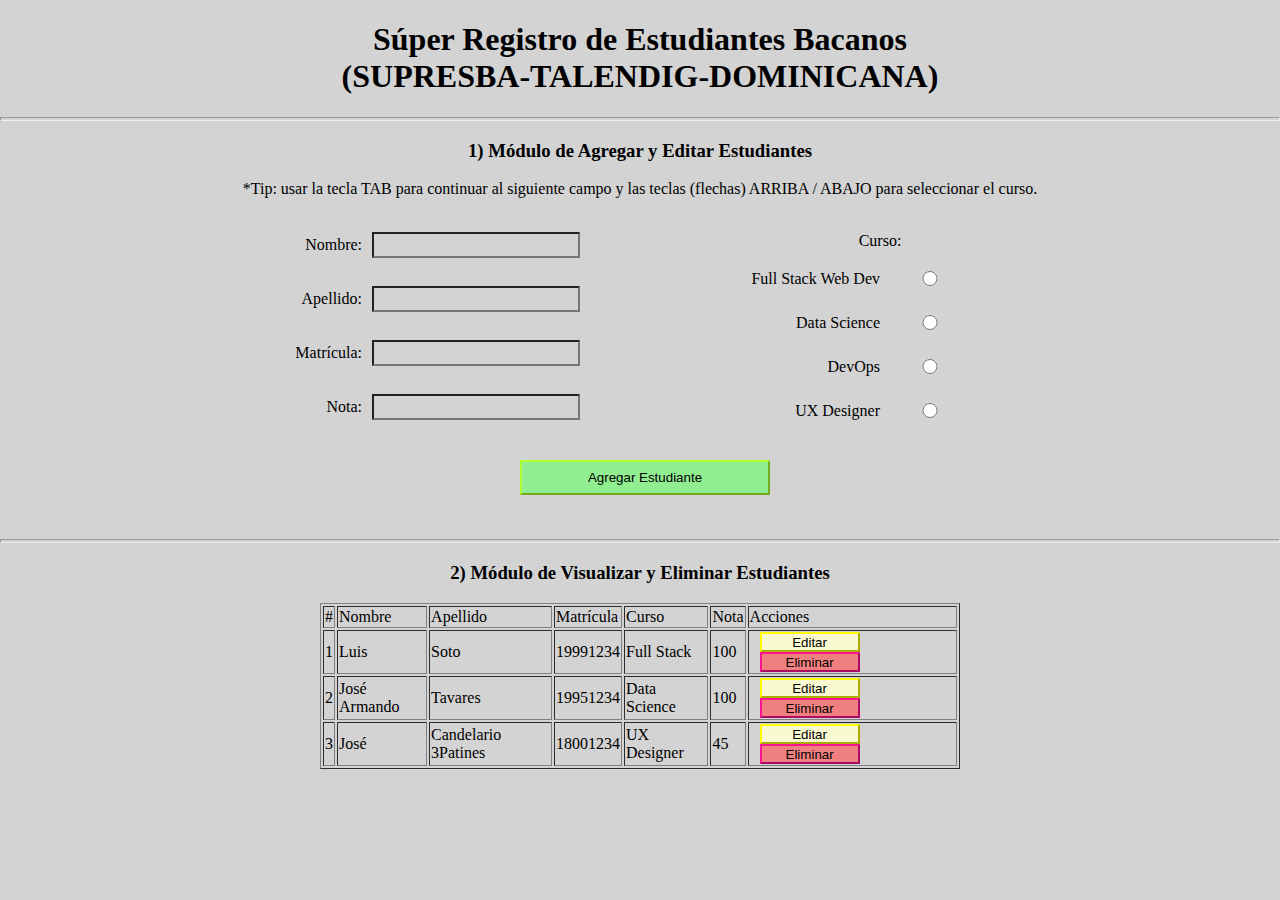
==== index.html @ 1f26db58 "Update index.html" ====
<!DOCTYPE html>
<html lang="en">
  <head>
    <meta charset="UTF-8" />
    <meta name="viewport" content="width=device-width, initial-scale=1.0" />
    <title>Document</title>
    <link rel="stylesheet" href="styles.css">
  </head>
  <body>

    <h1>Súper Registro de Estudiantes Bacanos <br>(SUPRESBA-TALENDIG-DOMINICANA)</br></h1>
    <hr style="padding: 1px;">
    <h3>1) Módulo de Agregar y Editar Estudiantes</h3>
    
    <p>*Tip: usar la tecla TAB para continuar al siguiente campo y las teclas (flechas) ARRIBA / ABAJO para seleccionar el curso.</p>
  
    <div class="row">
    <form id="form" name="form">
      <div class="column" >
        <br>
        
        <label style="margin-bottom: 10px;">
          Nombre:<input type="text" value="" id="nombre"/>
        </label><br>

        <label style="margin-bottom: 10px;">
          Apellido:<input type="text" value="" id="apellido"/>
        </label><br>

        <label style="margin-bottom: 10px;">
          Matrícula:<input type="number" value="" id="matricula" />
        </label><br>      <!-- min="19900000" max="20249999"  No sirve en este caso, sólo determina el rango al usar las flechas arriba/abajo.  -->
        
        <label style="margin-bottom: 10px;">
          Nota:<input type="number" value="" id="nota"/>
        </label>
        </div>
        
        
      

        <div class="column" id="radioSelectorCurso">
        <br>
          <p style="margin-top: 0px;">Curso:</p>
        
        <label class="stylelabelradio">
          Full Stack Web Dev
          <input type="radio" value="Full Stack" id="web" name="curso"/>
        </label><br>

        <label class="stylelabelradio">
          Data Science
          <input type="radio" value="Data Science" id="data" name="curso"/>
        </label><br>

        <label class="stylelabelradio">
          DevOps
          <input type="radio" value="DevOps" id="devops" name="curso"/>
        </label><br>

        <label class="stylelabelradio">
          UX Designer
          <input type="radio" value="UX Designer" id="ux" name="curso"/>
        </label><br>
      </div>
    </div>
      <br>
    
      
        <div>
        <input type="button" value="Agregar Estudiante" 
        id="botonPrincipal" onclick="agregarEditar(), hideButton()"/>
        
        
        <input type="reset" value="Cancelar Edición" 
        id="cancelarEdicion" style="display:none" onclick="hideButton()"/>

        </div>
      </form>
      <br>
      <br>
      <hr style="padding: 1px;">

      <h3>2) Módulo de Visualizar y Eliminar Estudiantes</h3>
 
    <div id="table"></div>
    
  <!-- 
      <table border="1">
      <thead>
        <th>#</th>
        <th>Nombre</th>
        <th>Apellido</th>
        <th>Matrícula</th>
        <th>Curso</th>
        <th>Nota</th>
        <th>Acciones</th>
      </thead>

      <tbody id="tbdata">
       
      </tbody>
    </table> -->

    <script src="./app.js"></script>
  </body>
</html>




 <!-- 
        <tr>
            <td>Luis</td>
            <td>Soto</td>
            <td><input type="button" value="Editar">
                <input type="button" value="Eliminar"></td>
        </tr>

        <tr>
            <td>Juan</td>
            <td>Perez</td>
            <td><input type="button" value="Editar">
                <input type="button" value="Eliminar"></td>
        </tr>

        -->


        <!-- id="radioSelectorCurso" 
      <div class="column" > 
        <input type="radio" id="web" name="curso" value="Full Stack">Full Stack
        <input type="radio" id="data" name="curso" value="Data Science">Data Science
        <input type="radio" id="devops" name="curso" value="Dev Ops">DevOps
        <input type="radio" id="ux" name="curso" value="UX Designer">UX Designer
      </div>    
      -->
---- styles.css ----
*{
  margin-left: 0%;
  margin-right: 0%;
  /* border: 2px solid; */
  /* padding: 1px; */
  text-align: center;
  background-color: #D3D3D3;
  /* #FFFAF0; */
}



label {
    display: flex;
    flex-direction: row;
    justify-content: right;
    text-align: right; 
    line-height: 26px;
    margin-bottom: 0px;
    margin-right: 50px;
  }
  
  input {
    height: 20px;
    flex: 0 0 200px;
    margin-left: 10px;
  }

  input[type="radio"] {
    display: flex;
    flex-direction: row;
    flex: 0 0 300px;
    justify-content: right;
    text-align: right;
    height: 15px;
    margin-top: 1%;
    margin-bottom: 1%;
    margin-left: -100px;
  }



  .column {
    float: left;
    width: 50%;
    max-width: 500px;
  }

  .row {
    max-width: 1020px;
    margin: 0 auto;
  }

  /* Clear floats after the columns */ 

  .row:after {
  content: "";
  display: table;
  clear: both;
}



#botonPrincipal {
  background-color: lightgreen; 
  border-color:greenyellow;
  width: 250px;
  height: 35px;
}


#cancelarEdicion {
  background-color: lightgoldenrodyellow; 
  border-color:yellow;
  width: 150px;
  height: 35px;

}



#editar {
  background-color: lightgoldenrodyellow; 
  border-color:yellow;
  width: 100px;
}

#eliminar {
  background-color: lightcoral; 
  border-color:deeppink;
  width: 100px;
}



.table {
 margin-left: auto;
 margin-right: auto;
 width: 50%;
}


td {
  text-align: left;
}



/*   No funcionó
  .row {
    display: flex;
  }
  
  .column {
    flex: 50%;
  } */
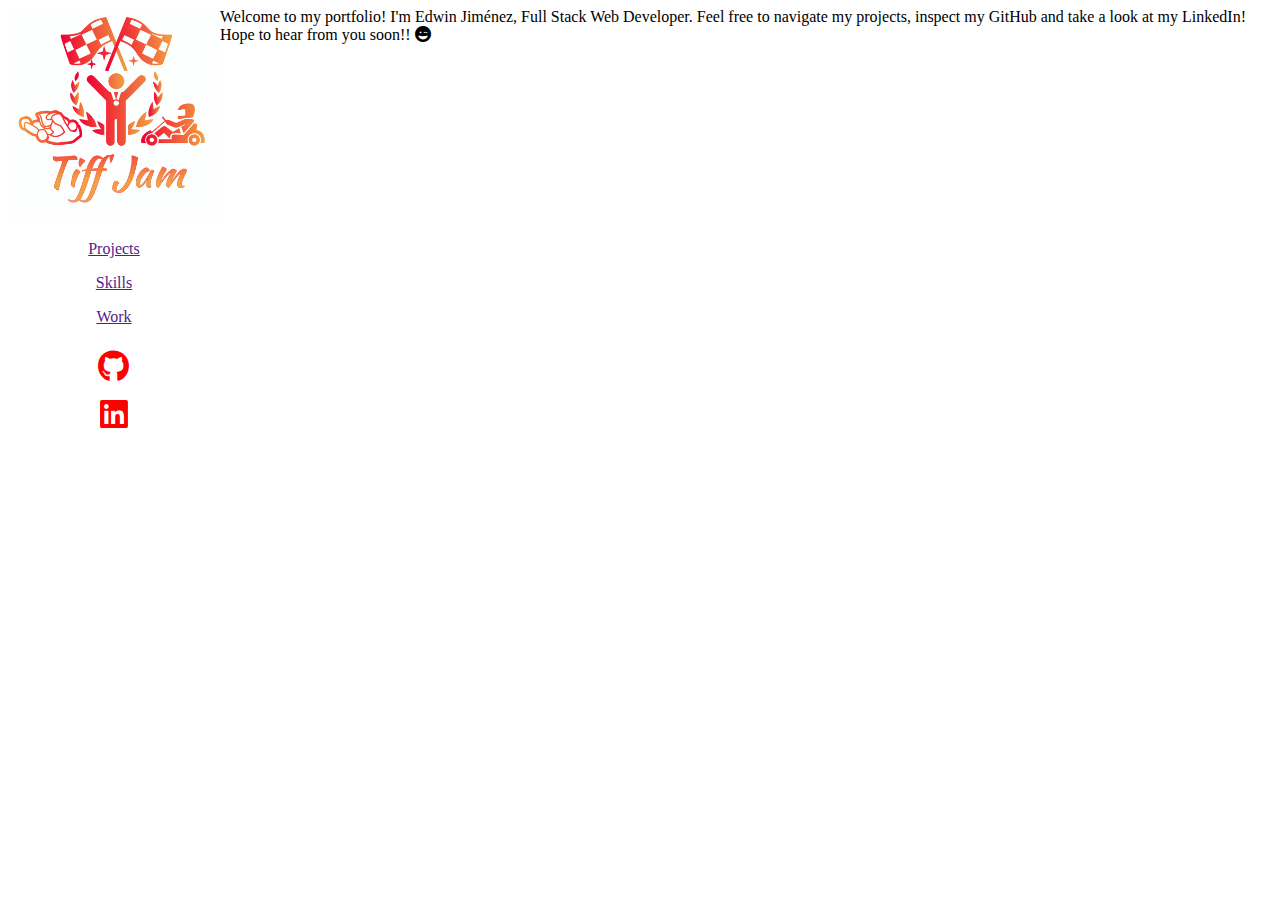
==== commit 6d7b9e92: "Inicio de pagina portfolio" ====
--- a/index.html
+++ b/index.html
@@ -3,135 +3,51 @@
   <head>
     <meta charset="UTF-8" />
     <meta name="viewport" content="width=device-width, initial-scale=1.0" />
-    <title>Document</title>
-    <link rel="stylesheet" href="styles.css">
+    <link rel="stylesheet" href="/assets/fontawesome/css/fontawesome.css" />
+    <link rel="stylesheet" href="/assets/fontawesome/css/brands.css" />
+    <link rel="stylesheet" href="/assets/fontawesome/css/solid.css" />
+    <link rel="stylesheet" href="/assets/styles.css" />
+    <title>Edwin Jiménez's Portfolio</title>
   </head>
   <body>
+    <div class="main-container">
+      <div class="sidebar">
+        <img class="sidebar-logo" src="/assets/Tiff-Jam-Logo-400px.png"  alt="Tiff Jam Logo">
+        <div class="topics">
+            <a href="">
+                <p>Projects</p>
+            </a>
+            <a href="">
+                <p>Skills</p>
+            </a>
+            <a href="">
+                <p>Work</p></a>
 
-    <h1>Súper Registro de Estudiantes Bacanos <br>(SUPRESBA-TALENDIG-DOMINICANA)</br></h1>
-    <hr style="padding: 1px;">
-    <h3>1) Módulo de Agregar y Editar Estudiantes</h3>
-    
-    <p>*Tip: usar la tecla TAB para continuar al siguiente campo y las teclas (flechas) ARRIBA / ABAJO para seleccionar el curso.</p>
-  
-    <div class="row">
-    <form id="form" name="form">
-      <div class="column" >
-        <br>
         
-        <label style="margin-bottom: 10px;">
-          Nombre:<input type="text" value="" id="nombre"/>
-        </label><br>
-
-        <label style="margin-bottom: 10px;">
-          Apellido:<input type="text" value="" id="apellido"/>
-        </label><br>
-
-        <label style="margin-bottom: 10px;">
-          Matrícula:<input type="number" value="" id="matricula" />
-        </label><br>      <!-- min="19900000" max="20249999"  No sirve en este caso, sólo determina el rango al usar las flechas arriba/abajo.  -->
-        
-        <label style="margin-bottom: 10px;">
-          Nota:<input type="number" value="" id="nota"/>
-        </label>
         </div>
         
         
-      
+        <a href="https://github.com/TiffJam">
+          <i class="fa-brands fa-github scale"></i>
+        </a>
+        <br />
+        <a href="https://do.linkedin.com/in/ingedwinjimenez">
+          <i class="fa-brands fa-linkedin scale"></i>
+        </a>
+      </div>
+      <div class="welcome">
+        Welcome to my portfolio!
+        I'm Edwin Jiménez, Full Stack Web Developer.
+        Feel free to navigate my projects, inspect
+        my GitHub and take a look at my LinkedIn!
+        Hope to hear from you soon!! <i class="fa-solid fa-face-grin-wink"></i>
+      </div>
 
-        <div class="column" id="radioSelectorCurso">
-        <br>
-          <p style="margin-top: 0px;">Curso:</p>
-        
-        <label class="stylelabelradio">
-          Full Stack Web Dev
-          <input type="radio" value="Full Stack" id="web" name="curso"/>
-        </label><br>
+      <div class="projects"></div>
 
-        <label class="stylelabelradio">
-          Data Science
-          <input type="radio" value="Data Science" id="data" name="curso"/>
-        </label><br>
+      <div class="about-me"></div>
 
-        <label class="stylelabelradio">
-          DevOps
-          <input type="radio" value="DevOps" id="devops" name="curso"/>
-        </label><br>
-
-        <label class="stylelabelradio">
-          UX Designer
-          <input type="radio" value="UX Designer" id="ux" name="curso"/>
-        </label><br>
-      </div>
+      <div class="contacts"></div>
     </div>
-      <br>
-    
-      
-        <div>
-        <input type="button" value="Agregar Estudiante" 
-        id="botonPrincipal" onclick="agregarEditar(), hideButton()"/>
-        
-        
-        <input type="reset" value="Cancelar Edición" 
-        id="cancelarEdicion" style="display:none" onclick="hideButton()"/>
-
-        </div>
-      </form>
-      <br>
-      <br>
-      <hr style="padding: 1px;">
-
-      <h3>2) Módulo de Visualizar y Eliminar Estudiantes</h3>
- 
-    <div id="table"></div>
-    
-  <!-- 
-      <table border="1">
-      <thead>
-        <th>#</th>
-        <th>Nombre</th>
-        <th>Apellido</th>
-        <th>Matrícula</th>
-        <th>Curso</th>
-        <th>Nota</th>
-        <th>Acciones</th>
-      </thead>
-
-      <tbody id="tbdata">
-       
-      </tbody>
-    </table> -->
-
-    <script src="./app.js"></script>
   </body>
 </html>
-
-
-
-
- <!-- 
-        <tr>
-            <td>Luis</td>
-            <td>Soto</td>
-            <td><input type="button" value="Editar">
-                <input type="button" value="Eliminar"></td>
-        </tr>
-
-        <tr>
-            <td>Juan</td>
-            <td>Perez</td>
-            <td><input type="button" value="Editar">
-                <input type="button" value="Eliminar"></td>
-        </tr>
-
-        -->
-
-
-        <!-- id="radioSelectorCurso" 
-      <div class="column" > 
-        <input type="radio" id="web" name="curso" value="Full Stack">Full Stack
-        <input type="radio" id="data" name="curso" value="Data Science">Data Science
-        <input type="radio" id="devops" name="curso" value="Dev Ops">DevOps
-        <input type="radio" id="ux" name="curso" value="UX Designer">UX Designer
-      </div>    
-      -->
--- a/assets/fontawesome/css/brands.css
+++ b/assets/fontawesome/css/brands.css
@@ -0,0 +1,1594 @@
+/*!
+ * Font Awesome Free 6.5.2 by @fontawesome - https://fontawesome.com
+ * License - https://fontawesome.com/license/free (Icons: CC BY 4.0, Fonts: SIL OFL 1.1, Code: MIT License)
+ * Copyright 2024 Fonticons, Inc.
+ */
+:root, :host {
+  --fa-style-family-brands: 'Font Awesome 6 Brands';
+  --fa-font-brands: normal 400 1em/1 'Font Awesome 6 Brands'; }
+
+@font-face {
+  font-family: 'Font Awesome 6 Brands';
+  font-style: normal;
+  font-weight: 400;
+  font-display: block;
+  src: url("../webfonts/fa-brands-400.woff2") format("woff2"), url("../webfonts/fa-brands-400.ttf") format("truetype"); }
+
+.fab,
+.fa-brands {
+  font-weight: 400; }
+
+.fa-monero:before {
+  content: "\f3d0"; }
+
+.fa-hooli:before {
+  content: "\f427"; }
+
+.fa-yelp:before {
+  content: "\f1e9"; }
+
+.fa-cc-visa:before {
+  content: "\f1f0"; }
+
+.fa-lastfm:before {
+  content: "\f202"; }
+
+.fa-shopware:before {
+  content: "\f5b5"; }
+
+.fa-creative-commons-nc:before {
+  content: "\f4e8"; }
+
+.fa-aws:before {
+  content: "\f375"; }
+
+.fa-redhat:before {
+  content: "\f7bc"; }
+
+.fa-yoast:before {
+  content: "\f2b1"; }
+
+.fa-cloudflare:before {
+  content: "\e07d"; }
+
+.fa-ups:before {
+  content: "\f7e0"; }
+
+.fa-pixiv:before {
+  content: "\e640"; }
+
+.fa-wpexplorer:before {
+  content: "\f2de"; }
+
+.fa-dyalog:before {
+  content: "\f399"; }
+
+.fa-bity:before {
+  content: "\f37a"; }
+
+.fa-stackpath:before {
+  content: "\f842"; }
+
+.fa-buysellads:before {
+  content: "\f20d"; }
+
+.fa-first-order:before {
+  content: "\f2b0"; }
+
+.fa-modx:before {
+  content: "\f285"; }
+
+.fa-guilded:before {
+  content: "\e07e"; }
+
+.fa-vnv:before {
+  content: "\f40b"; }
+
+.fa-square-js:before {
+  content: "\f3b9"; }
+
+.fa-js-square:before {
+  content: "\f3b9"; }
+
+.fa-microsoft:before {
+  content: "\f3ca"; }
+
+.fa-qq:before {
+  content: "\f1d6"; }
+
+.fa-orcid:before {
+  content: "\f8d2"; }
+
+.fa-java:before {
+  content: "\f4e4"; }
+
+.fa-invision:before {
+  content: "\f7b0"; }
+
+.fa-creative-commons-pd-alt:before {
+  content: "\f4ed"; }
+
+.fa-centercode:before {
+  content: "\f380"; }
+
+.fa-glide-g:before {
+  content: "\f2a6"; }
+
+.fa-drupal:before {
+  content: "\f1a9"; }
+
+.fa-jxl:before {
+  content: "\e67b"; }
+
+.fa-hire-a-helper:before {
+  content: "\f3b0"; }
+
+.fa-creative-commons-by:before {
+  content: "\f4e7"; }
+
+.fa-unity:before {
+  content: "\e049"; }
+
+.fa-whmcs:before {
+  content: "\f40d"; }
+
+.fa-rocketchat:before {
+  content: "\f3e8"; }
+
+.fa-vk:before {
+  content: "\f189"; }
+
+.fa-untappd:before {
+  content: "\f405"; }
+
+.fa-mailchimp:before {
+  content: "\f59e"; }
+
+.fa-css3-alt:before {
+  content: "\f38b"; }
+
+.fa-square-reddit:before {
+  content: "\f1a2"; }
+
+.fa-reddit-square:before {
+  content: "\f1a2"; }
+
+.fa-vimeo-v:before {
+  content: "\f27d"; }
+
+.fa-contao:before {
+  content: "\f26d"; }
+
+.fa-square-font-awesome:before {
+  content: "\e5ad"; }
+
+.fa-deskpro:before {
+  content: "\f38f"; }
+
+.fa-brave:before {
+  content: "\e63c"; }
+
+.fa-sistrix:before {
+  content: "\f3ee"; }
+
+.fa-square-instagram:before {
+  content: "\e055"; }
+
+.fa-instagram-square:before {
+  content: "\e055"; }
+
+.fa-battle-net:before {
+  content: "\f835"; }
+
+.fa-the-red-yeti:before {
+  content: "\f69d"; }
+
+.fa-square-hacker-news:before {
+  content: "\f3af"; }
+
+.fa-hacker-news-square:before {
+  content: "\f3af"; }
+
+.fa-edge:before {
+  content: "\f282"; }
+
+.fa-threads:before {
+  content: "\e618"; }
+
+.fa-napster:before {
+  content: "\f3d2"; }
+
+.fa-square-snapchat:before {
+  content: "\f2ad"; }
+
+.fa-snapchat-square:before {
+  content: "\f2ad"; }
+
+.fa-google-plus-g:before {
+  content: "\f0d5"; }
+
+.fa-artstation:before {
+  content: "\f77a"; }
+
+.fa-markdown:before {
+  content: "\f60f"; }
+
+.fa-sourcetree:before {
+  content: "\f7d3"; }
+
+.fa-google-plus:before {
+  content: "\f2b3"; }
+
+.fa-diaspora:before {
+  content: "\f791"; }
+
+.fa-foursquare:before {
+  content: "\f180"; }
+
+.fa-stack-overflow:before {
+  content: "\f16c"; }
+
+.fa-github-alt:before {
+  content: "\f113"; }
+
+.fa-phoenix-squadron:before {
+  content: "\f511"; }
+
+.fa-pagelines:before {
+  content: "\f18c"; }
+
+.fa-algolia:before {
+  content: "\f36c"; }
+
+.fa-red-river:before {
+  content: "\f3e3"; }
+
+.fa-creative-commons-sa:before {
+  content: "\f4ef"; }
+
+.fa-safari:before {
+  content: "\f267"; }
+
+.fa-google:before {
+  content: "\f1a0"; }
+
+.fa-square-font-awesome-stroke:before {
+  content: "\f35c"; }
+
+.fa-font-awesome-alt:before {
+  content: "\f35c"; }
+
+.fa-atlassian:before {
+  content: "\f77b"; }
+
+.fa-linkedin-in:before {
+  content: "\f0e1"; }
+
+.fa-digital-ocean:before {
+  content: "\f391"; }
+
+.fa-nimblr:before {
+  content: "\f5a8"; }
+
+.fa-chromecast:before {
+  content: "\f838"; }
+
+.fa-evernote:before {
+  content: "\f839"; }
+
+.fa-hacker-news:before {
+  content: "\f1d4"; }
+
+.fa-creative-commons-sampling:before {
+  content: "\f4f0"; }
+
+.fa-adversal:before {
+  content: "\f36a"; }
+
+.fa-creative-commons:before {
+  content: "\f25e"; }
+
+.fa-watchman-monitoring:before {
+  content: "\e087"; }
+
+.fa-fonticons:before {
+  content: "\f280"; }
+
+.fa-weixin:before {
+  content: "\f1d7"; }
+
+.fa-shirtsinbulk:before {
+  content: "\f214"; }
+
+.fa-codepen:before {
+  content: "\f1cb"; }
+
+.fa-git-alt:before {
+  content: "\f841"; }
+
+.fa-lyft:before {
+  content: "\f3c3"; }
+
+.fa-rev:before {
+  content: "\f5b2"; }
+
+.fa-windows:before {
+  content: "\f17a"; }
+
+.fa-wizards-of-the-coast:before {
+  content: "\f730"; }
+
+.fa-square-viadeo:before {
+  content: "\f2aa"; }
+
+.fa-viadeo-square:before {
+  content: "\f2aa"; }
+
+.fa-meetup:before {
+  content: "\f2e0"; }
+
+.fa-centos:before {
+  content: "\f789"; }
+
+.fa-adn:before {
+  content: "\f170"; }
+
+.fa-cloudsmith:before {
+  content: "\f384"; }
+
+.fa-opensuse:before {
+  content: "\e62b"; }
+
+.fa-pied-piper-alt:before {
+  content: "\f1a8"; }
+
+.fa-square-dribbble:before {
+  content: "\f397"; }
+
+.fa-dribbble-square:before {
+  content: "\f397"; }
+
+.fa-codiepie:before {
+  content: "\f284"; }
+
+.fa-node:before {
+  content: "\f419"; }
+
+.fa-mix:before {
+  content: "\f3cb"; }
+
+.fa-steam:before {
+  content: "\f1b6"; }
+
+.fa-cc-apple-pay:before {
+  content: "\f416"; }
+
+.fa-scribd:before {
+  content: "\f28a"; }
+
+.fa-debian:before {
+  content: "\e60b"; }
+
+.fa-openid:before {
+  content: "\f19b"; }
+
+.fa-instalod:before {
+  content: "\e081"; }
+
+.fa-expeditedssl:before {
+  content: "\f23e"; }
+
+.fa-sellcast:before {
+  content: "\f2da"; }
+
+.fa-square-twitter:before {
+  content: "\f081"; }
+
+.fa-twitter-square:before {
+  content: "\f081"; }
+
+.fa-r-project:before {
+  content: "\f4f7"; }
+
+.fa-delicious:before {
+  content: "\f1a5"; }
+
+.fa-freebsd:before {
+  content: "\f3a4"; }
+
+.fa-vuejs:before {
+  content: "\f41f"; }
+
+.fa-accusoft:before {
+  content: "\f369"; }
+
+.fa-ioxhost:before {
+  content: "\f208"; }
+
+.fa-fonticons-fi:before {
+  content: "\f3a2"; }
+
+.fa-app-store:before {
+  content: "\f36f"; }
+
+.fa-cc-mastercard:before {
+  content: "\f1f1"; }
+
+.fa-itunes-note:before {
+  content: "\f3b5"; }
+
+.fa-golang:before {
+  content: "\e40f"; }
+
+.fa-kickstarter:before {
+  content: "\f3bb"; }
+
+.fa-square-kickstarter:before {
+  content: "\f3bb"; }
+
+.fa-grav:before {
+  content: "\f2d6"; }
+
+.fa-weibo:before {
+  content: "\f18a"; }
+
+.fa-uncharted:before {
+  content: "\e084"; }
+
+.fa-firstdraft:before {
+  content: "\f3a1"; }
+
+.fa-square-youtube:before {
+  content: "\f431"; }
+
+.fa-youtube-square:before {
+  content: "\f431"; }
+
+.fa-wikipedia-w:before {
+  content: "\f266"; }
+
+.fa-wpressr:before {
+  content: "\f3e4"; }
+
+.fa-rendact:before {
+  content: "\f3e4"; }
+
+.fa-angellist:before {
+  content: "\f209"; }
+
+.fa-galactic-republic:before {
+  content: "\f50c"; }
+
+.fa-nfc-directional:before {
+  content: "\e530"; }
+
+.fa-skype:before {
+  content: "\f17e"; }
+
+.fa-joget:before {
+  content: "\f3b7"; }
+
+.fa-fedora:before {
+  content: "\f798"; }
+
+.fa-stripe-s:before {
+  content: "\f42a"; }
+
+.fa-meta:before {
+  content: "\e49b"; }
+
+.fa-laravel:before {
+  content: "\f3bd"; }
+
+.fa-hotjar:before {
+  content: "\f3b1"; }
+
+.fa-bluetooth-b:before {
+  content: "\f294"; }
+
+.fa-square-letterboxd:before {
+  content: "\e62e"; }
+
+.fa-sticker-mule:before {
+  content: "\f3f7"; }
+
+.fa-creative-commons-zero:before {
+  content: "\f4f3"; }
+
+.fa-hips:before {
+  content: "\f452"; }
+
+.fa-behance:before {
+  content: "\f1b4"; }
+
+.fa-reddit:before {
+  content: "\f1a1"; }
+
+.fa-discord:before {
+  content: "\f392"; }
+
+.fa-chrome:before {
+  content: "\f268"; }
+
+.fa-app-store-ios:before {
+  content: "\f370"; }
+
+.fa-cc-discover:before {
+  content: "\f1f2"; }
+
+.fa-wpbeginner:before {
+  content: "\f297"; }
+
+.fa-confluence:before {
+  content: "\f78d"; }
+
+.fa-shoelace:before {
+  content: "\e60c"; }
+
+.fa-mdb:before {
+  content: "\f8ca"; }
+
+.fa-dochub:before {
+  content: "\f394"; }
+
+.fa-accessible-icon:before {
+  content: "\f368"; }
+
+.fa-ebay:before {
+  content: "\f4f4"; }
+
+.fa-amazon:before {
+  content: "\f270"; }
+
+.fa-unsplash:before {
+  content: "\e07c"; }
+
+.fa-yarn:before {
+  content: "\f7e3"; }
+
+.fa-square-steam:before {
+  content: "\f1b7"; }
+
+.fa-steam-square:before {
+  content: "\f1b7"; }
+
+.fa-500px:before {
+  content: "\f26e"; }
+
+.fa-square-vimeo:before {
+  content: "\f194"; }
+
+.fa-vimeo-square:before {
+  content: "\f194"; }
+
+.fa-asymmetrik:before {
+  content: "\f372"; }
+
+.fa-font-awesome:before {
+  content: "\f2b4"; }
+
+.fa-font-awesome-flag:before {
+  content: "\f2b4"; }
+
+.fa-font-awesome-logo-full:before {
+  content: "\f2b4"; }
+
+.fa-gratipay:before {
+  content: "\f184"; }
+
+.fa-apple:before {
+  content: "\f179"; }
+
+.fa-hive:before {
+  content: "\e07f"; }
+
+.fa-gitkraken:before {
+  content: "\f3a6"; }
+
+.fa-keybase:before {
+  content: "\f4f5"; }
+
+.fa-apple-pay:before {
+  content: "\f415"; }
+
+.fa-padlet:before {
+  content: "\e4a0"; }
+
+.fa-amazon-pay:before {
+  content: "\f42c"; }
+
+.fa-square-github:before {
+  content: "\f092"; }
+
+.fa-github-square:before {
+  content: "\f092"; }
+
+.fa-stumbleupon:before {
+  content: "\f1a4"; }
+
+.fa-fedex:before {
+  content: "\f797"; }
+
+.fa-phoenix-framework:before {
+  content: "\f3dc"; }
+
+.fa-shopify:before {
+  content: "\e057"; }
+
+.fa-neos:before {
+  content: "\f612"; }
+
+.fa-square-threads:before {
+  content: "\e619"; }
+
+.fa-hackerrank:before {
+  content: "\f5f7"; }
+
+.fa-researchgate:before {
+  content: "\f4f8"; }
+
+.fa-swift:before {
+  content: "\f8e1"; }
+
+.fa-angular:before {
+  content: "\f420"; }
+
+.fa-speakap:before {
+  content: "\f3f3"; }
+
+.fa-angrycreative:before {
+  content: "\f36e"; }
+
+.fa-y-combinator:before {
+  content: "\f23b"; }
+
+.fa-empire:before {
+  content: "\f1d1"; }
+
+.fa-envira:before {
+  content: "\f299"; }
+
+.fa-google-scholar:before {
+  content: "\e63b"; }
+
+.fa-square-gitlab:before {
+  content: "\e5ae"; }
+
+.fa-gitlab-square:before {
+  content: "\e5ae"; }
+
+.fa-studiovinari:before {
+  content: "\f3f8"; }
+
+.fa-pied-piper:before {
+  content: "\f2ae"; }
+
+.fa-wordpress:before {
+  content: "\f19a"; }
+
+.fa-product-hunt:before {
+  content: "\f288"; }
+
+.fa-firefox:before {
+  content: "\f269"; }
+
+.fa-linode:before {
+  content: "\f2b8"; }
+
+.fa-goodreads:before {
+  content: "\f3a8"; }
+
+.fa-square-odnoklassniki:before {
+  content: "\f264"; }
+
+.fa-odnoklassniki-square:before {
+  content: "\f264"; }
+
+.fa-jsfiddle:before {
+  content: "\f1cc"; }
+
+.fa-sith:before {
+  content: "\f512"; }
+
+.fa-themeisle:before {
+  content: "\f2b2"; }
+
+.fa-page4:before {
+  content: "\f3d7"; }
+
+.fa-hashnode:before {
+  content: "\e499"; }
+
+.fa-react:before {
+  content: "\f41b"; }
+
+.fa-cc-paypal:before {
+  content: "\f1f4"; }
+
+.fa-squarespace:before {
+  content: "\f5be"; }
+
+.fa-cc-stripe:before {
+  content: "\f1f5"; }
+
+.fa-creative-commons-share:before {
+  content: "\f4f2"; }
+
+.fa-bitcoin:before {
+  content: "\f379"; }
+
+.fa-keycdn:before {
+  content: "\f3ba"; }
+
+.fa-opera:before {
+  content: "\f26a"; }
+
+.fa-itch-io:before {
+  content: "\f83a"; }
+
+.fa-umbraco:before {
+  content: "\f8e8"; }
+
+.fa-galactic-senate:before {
+  content: "\f50d"; }
+
+.fa-ubuntu:before {
+  content: "\f7df"; }
+
+.fa-draft2digital:before {
+  content: "\f396"; }
+
+.fa-stripe:before {
+  content: "\f429"; }
+
+.fa-houzz:before {
+  content: "\f27c"; }
+
+.fa-gg:before {
+  content: "\f260"; }
+
+.fa-dhl:before {
+  content: "\f790"; }
+
+.fa-square-pinterest:before {
+  content: "\f0d3"; }
+
+.fa-pinterest-square:before {
+  content: "\f0d3"; }
+
+.fa-xing:before {
+  content: "\f168"; }
+
+.fa-blackberry:before {
+  content: "\f37b"; }
+
+.fa-creative-commons-pd:before {
+  content: "\f4ec"; }
+
+.fa-playstation:before {
+  content: "\f3df"; }
+
+.fa-quinscape:before {
+  content: "\f459"; }
+
+.fa-less:before {
+  content: "\f41d"; }
+
+.fa-blogger-b:before {
+  content: "\f37d"; }
+
+.fa-opencart:before {
+  content: "\f23d"; }
+
+.fa-vine:before {
+  content: "\f1ca"; }
+
+.fa-signal-messenger:before {
+  content: "\e663"; }
+
+.fa-paypal:before {
+  content: "\f1ed"; }
+
+.fa-gitlab:before {
+  content: "\f296"; }
+
+.fa-typo3:before {
+  content: "\f42b"; }
+
+.fa-reddit-alien:before {
+  content: "\f281"; }
+
+.fa-yahoo:before {
+  content: "\f19e"; }
+
+.fa-dailymotion:before {
+  content: "\e052"; }
+
+.fa-affiliatetheme:before {
+  content: "\f36b"; }
+
+.fa-pied-piper-pp:before {
+  content: "\f1a7"; }
+
+.fa-bootstrap:before {
+  content: "\f836"; }
+
+.fa-odnoklassniki:before {
+  content: "\f263"; }
+
+.fa-nfc-symbol:before {
+  content: "\e531"; }
+
+.fa-mintbit:before {
+  content: "\e62f"; }
+
+.fa-ethereum:before {
+  content: "\f42e"; }
+
+.fa-speaker-deck:before {
+  content: "\f83c"; }
+
+.fa-creative-commons-nc-eu:before {
+  content: "\f4e9"; }
+
+.fa-patreon:before {
+  content: "\f3d9"; }
+
+.fa-avianex:before {
+  content: "\f374"; }
+
+.fa-ello:before {
+  content: "\f5f1"; }
+
+.fa-gofore:before {
+  content: "\f3a7"; }
+
+.fa-bimobject:before {
+  content: "\f378"; }
+
+.fa-brave-reverse:before {
+  content: "\e63d"; }
+
+.fa-facebook-f:before {
+  content: "\f39e"; }
+
+.fa-square-google-plus:before {
+  content: "\f0d4"; }
+
+.fa-google-plus-square:before {
+  content: "\f0d4"; }
+
+.fa-web-awesome:before {
+  content: "\e682"; }
+
+.fa-mandalorian:before {
+  content: "\f50f"; }
+
+.fa-first-order-alt:before {
+  content: "\f50a"; }
+
+.fa-osi:before {
+  content: "\f41a"; }
+
+.fa-google-wallet:before {
+  content: "\f1ee"; }
+
+.fa-d-and-d-beyond:before {
+  content: "\f6ca"; }
+
+.fa-periscope:before {
+  content: "\f3da"; }
+
+.fa-fulcrum:before {
+  content: "\f50b"; }
+
+.fa-cloudscale:before {
+  content: "\f383"; }
+
+.fa-forumbee:before {
+  content: "\f211"; }
+
+.fa-mizuni:before {
+  content: "\f3cc"; }
+
+.fa-schlix:before {
+  content: "\f3ea"; }
+
+.fa-square-xing:before {
+  content: "\f169"; }
+
+.fa-xing-square:before {
+  content: "\f169"; }
+
+.fa-bandcamp:before {
+  content: "\f2d5"; }
+
+.fa-wpforms:before {
+  content: "\f298"; }
+
+.fa-cloudversify:before {
+  content: "\f385"; }
+
+.fa-usps:before {
+  content: "\f7e1"; }
+
+.fa-megaport:before {
+  content: "\f5a3"; }
+
+.fa-magento:before {
+  content: "\f3c4"; }
+
+.fa-spotify:before {
+  content: "\f1bc"; }
+
+.fa-optin-monster:before {
+  content: "\f23c"; }
+
+.fa-fly:before {
+  content: "\f417"; }
+
+.fa-aviato:before {
+  content: "\f421"; }
+
+.fa-itunes:before {
+  content: "\f3b4"; }
+
+.fa-cuttlefish:before {
+  content: "\f38c"; }
+
+.fa-blogger:before {
+  content: "\f37c"; }
+
+.fa-flickr:before {
+  content: "\f16e"; }
+
+.fa-viber:before {
+  content: "\f409"; }
+
+.fa-soundcloud:before {
+  content: "\f1be"; }
+
+.fa-digg:before {
+  content: "\f1a6"; }
+
+.fa-tencent-weibo:before {
+  content: "\f1d5"; }
+
+.fa-letterboxd:before {
+  content: "\e62d"; }
+
+.fa-symfony:before {
+  content: "\f83d"; }
+
+.fa-maxcdn:before {
+  content: "\f136"; }
+
+.fa-etsy:before {
+  content: "\f2d7"; }
+
+.fa-facebook-messenger:before {
+  content: "\f39f"; }
+
+.fa-audible:before {
+  content: "\f373"; }
+
+.fa-think-peaks:before {
+  content: "\f731"; }
+
+.fa-bilibili:before {
+  content: "\e3d9"; }
+
+.fa-erlang:before {
+  content: "\f39d"; }
+
+.fa-x-twitter:before {
+  content: "\e61b"; }
+
+.fa-cotton-bureau:before {
+  content: "\f89e"; }
+
+.fa-dashcube:before {
+  content: "\f210"; }
+
+.fa-42-group:before {
+  content: "\e080"; }
+
+.fa-innosoft:before {
+  content: "\e080"; }
+
+.fa-stack-exchange:before {
+  content: "\f18d"; }
+
+.fa-elementor:before {
+  content: "\f430"; }
+
+.fa-square-pied-piper:before {
+  content: "\e01e"; }
+
+.fa-pied-piper-square:before {
+  content: "\e01e"; }
+
+.fa-creative-commons-nd:before {
+  content: "\f4eb"; }
+
+.fa-palfed:before {
+  content: "\f3d8"; }
+
+.fa-superpowers:before {
+  content: "\f2dd"; }
+
+.fa-resolving:before {
+  content: "\f3e7"; }
+
+.fa-xbox:before {
+  content: "\f412"; }
+
+.fa-square-web-awesome-stroke:before {
+  content: "\e684"; }
+
+.fa-searchengin:before {
+  content: "\f3eb"; }
+
+.fa-tiktok:before {
+  content: "\e07b"; }
+
+.fa-square-facebook:before {
+  content: "\f082"; }
+
+.fa-facebook-square:before {
+  content: "\f082"; }
+
+.fa-renren:before {
+  content: "\f18b"; }
+
+.fa-linux:before {
+  content: "\f17c"; }
+
+.fa-glide:before {
+  content: "\f2a5"; }
+
+.fa-linkedin:before {
+  content: "\f08c"; }
+
+.fa-hubspot:before {
+  content: "\f3b2"; }
+
+.fa-deploydog:before {
+  content: "\f38e"; }
+
+.fa-twitch:before {
+  content: "\f1e8"; }
+
+.fa-ravelry:before {
+  content: "\f2d9"; }
+
+.fa-mixer:before {
+  content: "\e056"; }
+
+.fa-square-lastfm:before {
+  content: "\f203"; }
+
+.fa-lastfm-square:before {
+  content: "\f203"; }
+
+.fa-vimeo:before {
+  content: "\f40a"; }
+
+.fa-mendeley:before {
+  content: "\f7b3"; }
+
+.fa-uniregistry:before {
+  content: "\f404"; }
+
+.fa-figma:before {
+  content: "\f799"; }
+
+.fa-creative-commons-remix:before {
+  content: "\f4ee"; }
+
+.fa-cc-amazon-pay:before {
+  content: "\f42d"; }
+
+.fa-dropbox:before {
+  content: "\f16b"; }
+
+.fa-instagram:before {
+  content: "\f16d"; }
+
+.fa-cmplid:before {
+  content: "\e360"; }
+
+.fa-upwork:before {
+  content: "\e641"; }
+
+.fa-facebook:before {
+  content: "\f09a"; }
+
+.fa-gripfire:before {
+  content: "\f3ac"; }
+
+.fa-jedi-order:before {
+  content: "\f50e"; }
+
+.fa-uikit:before {
+  content: "\f403"; }
+
+.fa-fort-awesome-alt:before {
+  content: "\f3a3"; }
+
+.fa-phabricator:before {
+  content: "\f3db"; }
+
+.fa-ussunnah:before {
+  content: "\f407"; }
+
+.fa-earlybirds:before {
+  content: "\f39a"; }
+
+.fa-trade-federation:before {
+  content: "\f513"; }
+
+.fa-autoprefixer:before {
+  content: "\f41c"; }
+
+.fa-whatsapp:before {
+  content: "\f232"; }
+
+.fa-square-upwork:before {
+  content: "\e67c"; }
+
+.fa-slideshare:before {
+  content: "\f1e7"; }
+
+.fa-google-play:before {
+  content: "\f3ab"; }
+
+.fa-viadeo:before {
+  content: "\f2a9"; }
+
+.fa-line:before {
+  content: "\f3c0"; }
+
+.fa-google-drive:before {
+  content: "\f3aa"; }
+
+.fa-servicestack:before {
+  content: "\f3ec"; }
+
+.fa-simplybuilt:before {
+  content: "\f215"; }
+
+.fa-bitbucket:before {
+  content: "\f171"; }
+
+.fa-imdb:before {
+  content: "\f2d8"; }
+
+.fa-deezer:before {
+  content: "\e077"; }
+
+.fa-raspberry-pi:before {
+  content: "\f7bb"; }
+
+.fa-jira:before {
+  content: "\f7b1"; }
+
+.fa-docker:before {
+  content: "\f395"; }
+
+.fa-screenpal:before {
+  content: "\e570"; }
+
+.fa-bluetooth:before {
+  content: "\f293"; }
+
+.fa-gitter:before {
+  content: "\f426"; }
+
+.fa-d-and-d:before {
+  content: "\f38d"; }
+
+.fa-microblog:before {
+  content: "\e01a"; }
+
+.fa-cc-diners-club:before {
+  content: "\f24c"; }
+
+.fa-gg-circle:before {
+  content: "\f261"; }
+
+.fa-pied-piper-hat:before {
+  content: "\f4e5"; }
+
+.fa-kickstarter-k:before {
+  content: "\f3bc"; }
+
+.fa-yandex:before {
+  content: "\f413"; }
+
+.fa-readme:before {
+  content: "\f4d5"; }
+
+.fa-html5:before {
+  content: "\f13b"; }
+
+.fa-sellsy:before {
+  content: "\f213"; }
+
+.fa-square-web-awesome:before {
+  content: "\e683"; }
+
+.fa-sass:before {
+  content: "\f41e"; }
+
+.fa-wirsindhandwerk:before {
+  content: "\e2d0"; }
+
+.fa-wsh:before {
+  content: "\e2d0"; }
+
+.fa-buromobelexperte:before {
+  content: "\f37f"; }
+
+.fa-salesforce:before {
+  content: "\f83b"; }
+
+.fa-octopus-deploy:before {
+  content: "\e082"; }
+
+.fa-medapps:before {
+  content: "\f3c6"; }
+
+.fa-ns8:before {
+  content: "\f3d5"; }
+
+.fa-pinterest-p:before {
+  content: "\f231"; }
+
+.fa-apper:before {
+  content: "\f371"; }
+
+.fa-fort-awesome:before {
+  content: "\f286"; }
+
+.fa-waze:before {
+  content: "\f83f"; }
+
+.fa-bluesky:before {
+  content: "\e671"; }
+
+.fa-cc-jcb:before {
+  content: "\f24b"; }
+
+.fa-snapchat:before {
+  content: "\f2ab"; }
+
+.fa-snapchat-ghost:before {
+  content: "\f2ab"; }
+
+.fa-fantasy-flight-games:before {
+  content: "\f6dc"; }
+
+.fa-rust:before {
+  content: "\e07a"; }
+
+.fa-wix:before {
+  content: "\f5cf"; }
+
+.fa-square-behance:before {
+  content: "\f1b5"; }
+
+.fa-behance-square:before {
+  content: "\f1b5"; }
+
+.fa-supple:before {
+  content: "\f3f9"; }
+
+.fa-webflow:before {
+  content: "\e65c"; }
+
+.fa-rebel:before {
+  content: "\f1d0"; }
+
+.fa-css3:before {
+  content: "\f13c"; }
+
+.fa-staylinked:before {
+  content: "\f3f5"; }
+
+.fa-kaggle:before {
+  content: "\f5fa"; }
+
+.fa-space-awesome:before {
+  content: "\e5ac"; }
+
+.fa-deviantart:before {
+  content: "\f1bd"; }
+
+.fa-cpanel:before {
+  content: "\f388"; }
+
+.fa-goodreads-g:before {
+  content: "\f3a9"; }
+
+.fa-square-git:before {
+  content: "\f1d2"; }
+
+.fa-git-square:before {
+  content: "\f1d2"; }
+
+.fa-square-tumblr:before {
+  content: "\f174"; }
+
+.fa-tumblr-square:before {
+  content: "\f174"; }
+
+.fa-trello:before {
+  content: "\f181"; }
+
+.fa-creative-commons-nc-jp:before {
+  content: "\f4ea"; }
+
+.fa-get-pocket:before {
+  content: "\f265"; }
+
+.fa-perbyte:before {
+  content: "\e083"; }
+
+.fa-grunt:before {
+  content: "\f3ad"; }
+
+.fa-weebly:before {
+  content: "\f5cc"; }
+
+.fa-connectdevelop:before {
+  content: "\f20e"; }
+
+.fa-leanpub:before {
+  content: "\f212"; }
+
+.fa-black-tie:before {
+  content: "\f27e"; }
+
+.fa-themeco:before {
+  content: "\f5c6"; }
+
+.fa-python:before {
+  content: "\f3e2"; }
+
+.fa-android:before {
+  content: "\f17b"; }
+
+.fa-bots:before {
+  content: "\e340"; }
+
+.fa-free-code-camp:before {
+  content: "\f2c5"; }
+
+.fa-hornbill:before {
+  content: "\f592"; }
+
+.fa-js:before {
+  content: "\f3b8"; }
+
+.fa-ideal:before {
+  content: "\e013"; }
+
+.fa-git:before {
+  content: "\f1d3"; }
+
+.fa-dev:before {
+  content: "\f6cc"; }
+
+.fa-sketch:before {
+  content: "\f7c6"; }
+
+.fa-yandex-international:before {
+  content: "\f414"; }
+
+.fa-cc-amex:before {
+  content: "\f1f3"; }
+
+.fa-uber:before {
+  content: "\f402"; }
+
+.fa-github:before {
+  content: "\f09b"; }
+
+.fa-php:before {
+  content: "\f457"; }
+
+.fa-alipay:before {
+  content: "\f642"; }
+
+.fa-youtube:before {
+  content: "\f167"; }
+
+.fa-skyatlas:before {
+  content: "\f216"; }
+
+.fa-firefox-browser:before {
+  content: "\e007"; }
+
+.fa-replyd:before {
+  content: "\f3e6"; }
+
+.fa-suse:before {
+  content: "\f7d6"; }
+
+.fa-jenkins:before {
+  content: "\f3b6"; }
+
+.fa-twitter:before {
+  content: "\f099"; }
+
+.fa-rockrms:before {
+  content: "\f3e9"; }
+
+.fa-pinterest:before {
+  content: "\f0d2"; }
+
+.fa-buffer:before {
+  content: "\f837"; }
+
+.fa-npm:before {
+  content: "\f3d4"; }
+
+.fa-yammer:before {
+  content: "\f840"; }
+
+.fa-btc:before {
+  content: "\f15a"; }
+
+.fa-dribbble:before {
+  content: "\f17d"; }
+
+.fa-stumbleupon-circle:before {
+  content: "\f1a3"; }
+
+.fa-internet-explorer:before {
+  content: "\f26b"; }
+
+.fa-stubber:before {
+  content: "\e5c7"; }
+
+.fa-telegram:before {
+  content: "\f2c6"; }
+
+.fa-telegram-plane:before {
+  content: "\f2c6"; }
+
+.fa-old-republic:before {
+  content: "\f510"; }
+
+.fa-odysee:before {
+  content: "\e5c6"; }
+
+.fa-square-whatsapp:before {
+  content: "\f40c"; }
+
+.fa-whatsapp-square:before {
+  content: "\f40c"; }
+
+.fa-node-js:before {
+  content: "\f3d3"; }
+
+.fa-edge-legacy:before {
+  content: "\e078"; }
+
+.fa-slack:before {
+  content: "\f198"; }
+
+.fa-slack-hash:before {
+  content: "\f198"; }
+
+.fa-medrt:before {
+  content: "\f3c8"; }
+
+.fa-usb:before {
+  content: "\f287"; }
+
+.fa-tumblr:before {
+  content: "\f173"; }
+
+.fa-vaadin:before {
+  content: "\f408"; }
+
+.fa-quora:before {
+  content: "\f2c4"; }
+
+.fa-square-x-twitter:before {
+  content: "\e61a"; }
+
+.fa-reacteurope:before {
+  content: "\f75d"; }
+
+.fa-medium:before {
+  content: "\f23a"; }
+
+.fa-medium-m:before {
+  content: "\f23a"; }
+
+.fa-amilia:before {
+  content: "\f36d"; }
+
+.fa-mixcloud:before {
+  content: "\f289"; }
+
+.fa-flipboard:before {
+  content: "\f44d"; }
+
+.fa-viacoin:before {
+  content: "\f237"; }
+
+.fa-critical-role:before {
+  content: "\f6c9"; }
+
+.fa-sitrox:before {
+  content: "\e44a"; }
+
+.fa-discourse:before {
+  content: "\f393"; }
+
+.fa-joomla:before {
+  content: "\f1aa"; }
+
+.fa-mastodon:before {
+  content: "\f4f6"; }
+
+.fa-airbnb:before {
+  content: "\f834"; }
+
+.fa-wolf-pack-battalion:before {
+  content: "\f514"; }
+
+.fa-buy-n-large:before {
+  content: "\f8a6"; }
+
+.fa-gulp:before {
+  content: "\f3ae"; }
+
+.fa-creative-commons-sampling-plus:before {
+  content: "\f4f1"; }
+
+.fa-strava:before {
+  content: "\f428"; }
+
+.fa-ember:before {
+  content: "\f423"; }
+
+.fa-canadian-maple-leaf:before {
+  content: "\f785"; }
+
+.fa-teamspeak:before {
+  content: "\f4f9"; }
+
+.fa-pushed:before {
+  content: "\f3e1"; }
+
+.fa-wordpress-simple:before {
+  content: "\f411"; }
+
+.fa-nutritionix:before {
+  content: "\f3d6"; }
+
+.fa-wodu:before {
+  content: "\e088"; }
+
+.fa-google-pay:before {
+  content: "\e079"; }
+
+.fa-intercom:before {
+  content: "\f7af"; }
+
+.fa-zhihu:before {
+  content: "\f63f"; }
+
+.fa-korvue:before {
+  content: "\f42f"; }
+
+.fa-pix:before {
+  content: "\e43a"; }
+
+.fa-steam-symbol:before {
+  content: "\f3f6"; }
--- a/assets/fontawesome/css/solid.css
+++ b/assets/fontawesome/css/solid.css
@@ -0,0 +1,19 @@
+/*!
+ * Font Awesome Free 6.5.2 by @fontawesome - https://fontawesome.com
+ * License - https://fontawesome.com/license/free (Icons: CC BY 4.0, Fonts: SIL OFL 1.1, Code: MIT License)
+ * Copyright 2024 Fonticons, Inc.
+ */
+:root, :host {
+  --fa-style-family-classic: 'Font Awesome 6 Free';
+  --fa-font-solid: normal 900 1em/1 'Font Awesome 6 Free'; }
+
+@font-face {
+  font-family: 'Font Awesome 6 Free';
+  font-style: normal;
+  font-weight: 900;
+  font-display: block;
+  src: url("../webfonts/fa-solid-900.woff2") format("woff2"), url("../webfonts/fa-solid-900.ttf") format("truetype"); }
+
+.fas,
+.fa-solid {
+  font-weight: 900; }
--- a/assets/styles.css
+++ b/assets/styles.css
@@ -0,0 +1,25 @@
+
+
+.main-container {
+    display: flex;
+}
+
+.sidebar {
+    width: 250px;
+    text-align: center;
+}
+
+.sidebar-logo {
+    width: 100%;
+}
+
+.topics{
+}
+
+.scale{
+    width: 100%;
+    text-align: center;
+    margin: 1rem 0;
+    scale: 2;
+    color: red;
+}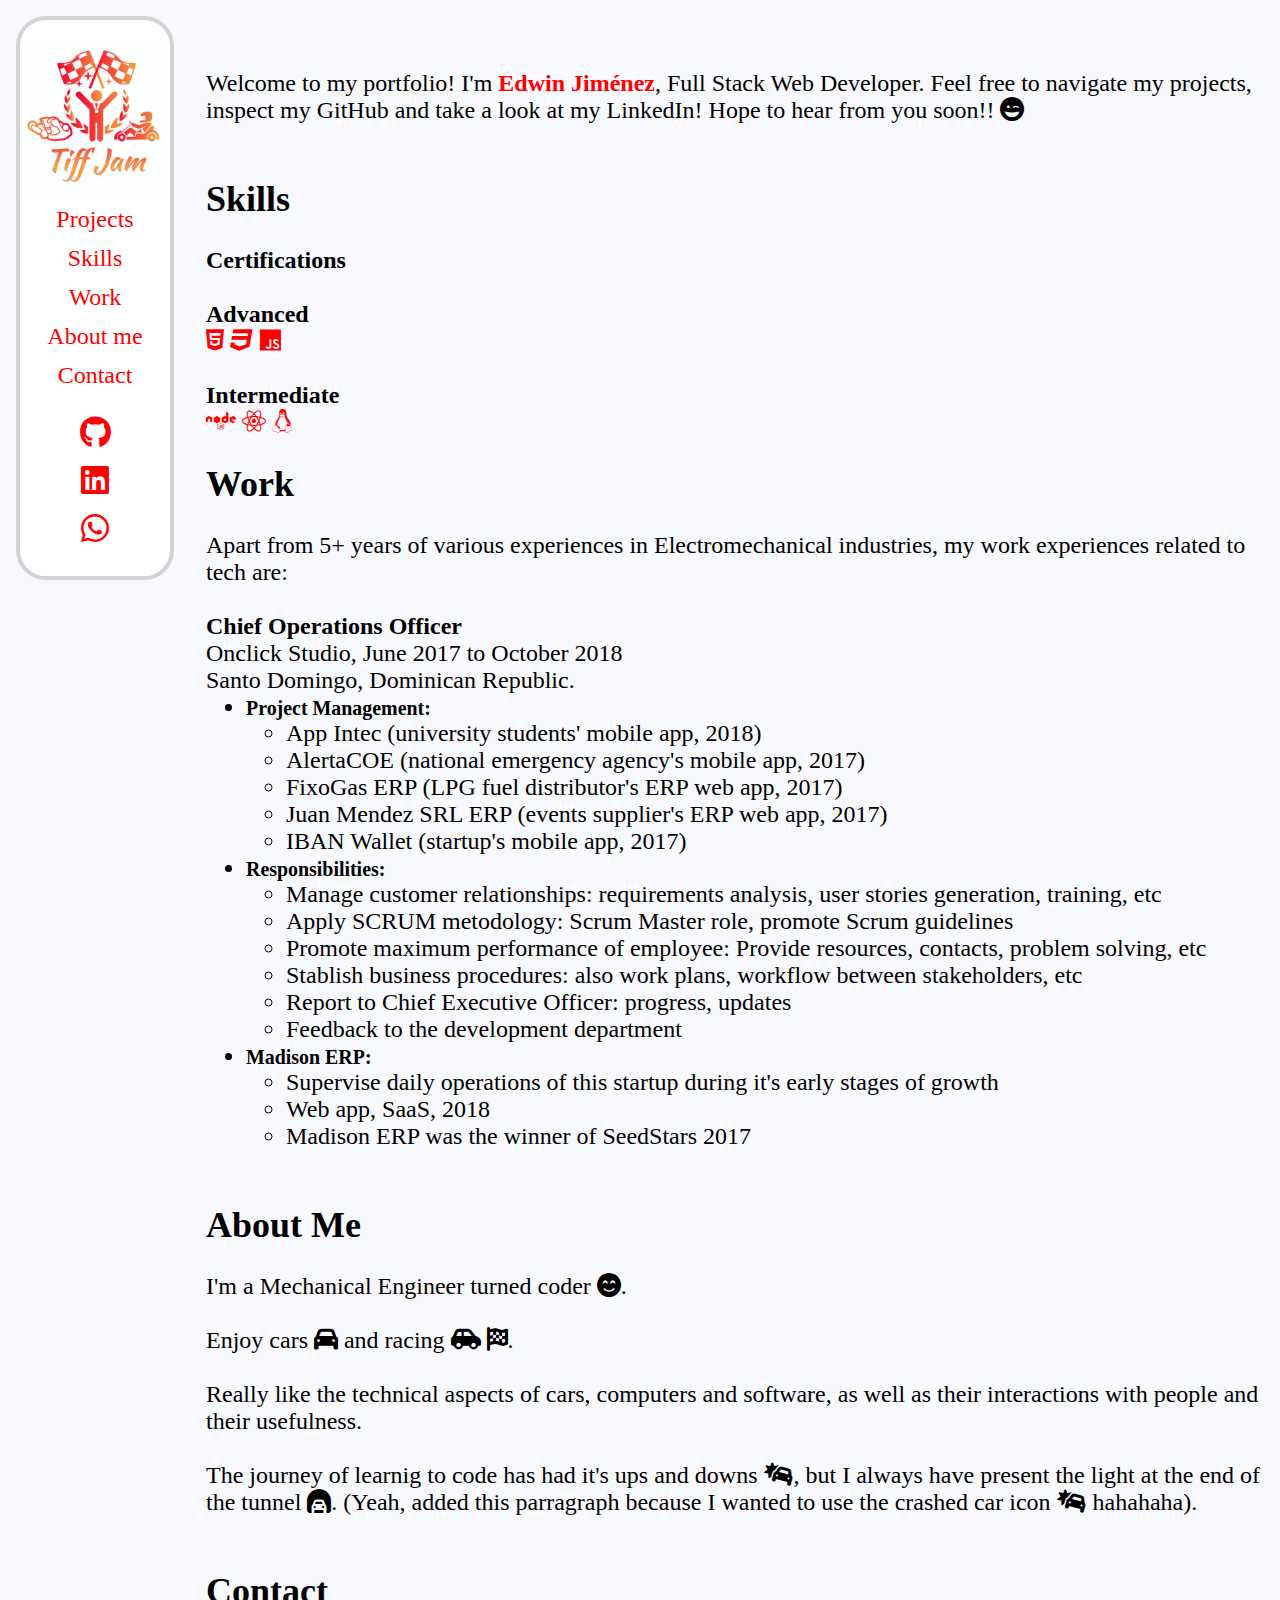
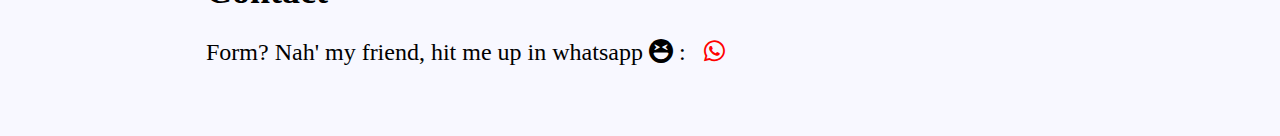
==== commit 7aaf8f2d: "Sidebar completado y avance en main, sin proyectos" ====
--- a/index.html
+++ b/index.html
@@ -10,44 +10,171 @@
     <title>Edwin Jiménez's Portfolio</title>
   </head>
   <body>
-    <div class="main-container">
-      <div class="sidebar">
-        <img class="sidebar-logo" src="/assets/Tiff-Jam-Logo-400px.png"  alt="Tiff Jam Logo">
-        <div class="topics">
-            <a href="">
-                <p>Projects</p>
-            </a>
-            <a href="">
-                <p>Skills</p>
-            </a>
-            <a href="">
-                <p>Work</p></a>
+    <div class="sidebar">
+      <img
+        class="sidebar-logo"
+        src="/assets/Tiff-Jam-Logo-400px.png"
+        alt="Tiff Jam Logo"
+      />
+      <div class="topics">
+        <a href="">
+          <p class="topics-item">Projects</p>
+        </a>
+        <a href="">
+          <p class="topics-item">Skills</p>
+        </a>
+        <a href="#work"> <p class="topics-item">Work</p></a>
+        <a href="#about-me"> <p class="topics-item">About me</p></a>
 
-        
-        </div>
-        
-        
-        <a href="https://github.com/TiffJam">
-          <i class="fa-brands fa-github scale"></i>
-        </a>
-        <br />
-        <a href="https://do.linkedin.com/in/ingedwinjimenez">
-          <i class="fa-brands fa-linkedin scale"></i>
-        </a>
+        <a href="#contact"> <p class="topics-item">Contact</p></a>
       </div>
-      <div class="welcome">
-        Welcome to my portfolio!
-        I'm Edwin Jiménez, Full Stack Web Developer.
-        Feel free to navigate my projects, inspect
-        my GitHub and take a look at my LinkedIn!
-        Hope to hear from you soon!! <i class="fa-solid fa-face-grin-wink"></i>
+
+      <a
+        href="https://github.com/TiffJam"
+        target="_blank"
+        rel="noopener noreferrer"
+      >
+        <i class="fa-brands fa-github"></i>
+      </a>
+      <a
+        href="https://do.linkedin.com/in/ingedwinjimenez"
+        target="_blank"
+        rel="noopener noreferrer"
+      >
+        <i class="fa-brands fa-linkedin"></i>
+      </a>
+      <a
+        href="https://wa.me/18098123753"
+        target="_blank"
+        rel="noopener noreferrer"
+      >
+        <i class="fa-brands fa-whatsapp"></i>
+      </a>
+    </div>
+    <div class="main">
+        <br>
+        <br>
+      <div id="welcome">
+        Welcome to my portfolio! I'm
+        <span class="red-bold">Edwin Jiménez</span>, Full Stack Web Developer.
+        Feel free to navigate my projects, inspect my GitHub and take a look at
+        my LinkedIn! Hope to hear from you soon!!
+        <i class="fa-solid fa-face-grin-wink"></i>
       </div>
 
       <div class="projects"></div>
 
-      <div class="about-me"></div>
+      <br>
+      <br>
+      <div id="skills"></div>
+      <h2>Skills</h2>
+      <br>
+      <h4>Certifications</h4>
 
-      <div class="contacts"></div>
+<br>
+      <h4>Advanced</h4>
+
+      <i class="fa-brands fa-html5 red"></i>
+
+      <i class="fa-brands fa-css3 red"></i>
+
+      <i class="fa-brands fa-js red"></i>
+
+      <br>
+      <br>
+      <h4>Intermediate</h4>
+      <i class="fa-brands fa-node red"></i>
+      <i class="fa-brands fa-react red"></i>
+      <i class="fa-brands fa-linux red"></i>
+
+      <br />
+      <br />
+      <div id="work"></div>
+      <h2>Work</h2>
+      <br />
+      <p>Apart from 5+ years of various experiences in Electromechanical industries,
+        my work experiences related to tech are:
+      </p>
+      <br>
+      <h4>Chief Operations Officer</h4>
+      <p>Onclick Studio, June 2017 to October 2018
+        <br>
+        Santo Domingo, Dominican Republic.
+        <br>
+        <ul>
+            <li><h5>Project Management:</h5>
+                <ul>
+                    <li>App Intec (university students' mobile app, 2018)</li>
+                    <li>AlertaCOE (national emergency agency's mobile app, 2017)</li>
+                    <li>FixoGas ERP (LPG fuel distributor's ERP web app, 2017)</li>
+                    <li>Juan Mendez SRL ERP (events supplier's ERP web app, 2017)</li>
+                    <li>IBAN Wallet (startup's mobile app, 2017)</li>
+                </ul>
+            </li>
+            <li>
+                <h5>Responsibilities:</h5>
+                <ul>
+                    <li>Manage customer relationships: requirements analysis, user stories generation, training, etc</li>
+                    <li>Apply SCRUM metodology: Scrum Master role, promote Scrum guidelines</li>
+                    <li>Promote maximum performance of employee: Provide resources, contacts, problem solving, etc</li>
+                    <li>Stablish business procedures: also work plans, workflow between stakeholders, etc</li>
+                    <li>Report to Chief Executive Officer: progress, updates</li>
+                    <li>Feedback to the development department</li>
+                </ul>
+            </li>
+            <li>
+                <h5>Madison ERP:</h5>
+                <ul>
+                    <li>Supervise daily operations of this startup during it's early stages of growth</li>
+                    <li>Web app, SaaS, 2018</li>
+                    <li>Madison ERP was the winner of SeedStars 2017</li>
+                </ul>
+            </li>
+        </ul>
+
+      </p>
+
+      <br />
+      <br />
+      <div id="about-me"></div>
+      <h2>About Me</h2>
+      <br />
+      <p>
+        I'm a Mechanical Engineer turned coder
+        <i class="fa-solid fa-face-smile-beam"></i>.
+        <br />
+        <br />
+        Enjoy cars <i class="fa-solid fa-car"></i> and racing
+        <i class="fa-solid fa-car-side"></i>
+        <i class="fa-solid fa-flag-checkered"></i>.
+        <br />
+        <br />
+        Really like the technical aspects of cars, computers and software, as
+        well as their interactions with people and their usefulness.
+        <br />
+        <br />
+        The journey of learnig to code has had it's ups and downs
+        <i class="fa-solid fa-car-burst"></i>, but I always have present the
+        light at the end of the tunnel <i class="fa-solid fa-car-tunnel"></i>.
+        (Yeah, added this parragraph because I wanted to use the crashed car
+        icon <i class="fa-solid fa-car-burst"></i> hahahaha).
+      </p>
+
+      <br />
+      <br />
+      <div id="contact"></div>
+
+      <h2>Contact</h2>
+      <br />
+      <p>
+        Form? Nah' my friend, hit me up in whatsapp
+        <i class="fa-solid fa-face-laugh-squint"></i> : &nbsp;
+        <a href="https://wa.me/18098123753">
+          <i class="fa-brands fa-whatsapp red"></i>
+        </a>
+      </p>
+      <br>
+      <br>
     </div>
   </body>
 </html>
--- a/assets/styles.css
+++ b/assets/styles.css
@@ -1,25 +1,77 @@
 
+*{
+margin: 0;
+}
 
-.main-container {
+body {
+    /* min-width: 500px; */
     display: flex;
+    background-color: ghostwhite;
+    overflow-x: hidden;
 }
 
 .sidebar {
-    width: 250px;
+    background-color: white;
+    width: 150px;
     text-align: center;
+    border: 4px solid lightgrey;
+    border-radius: 30px;
+    padding: 1.5rem 0;
+    margin: 1rem;
+    z-index: 1;
+    top: 1rem;
+    left: 0;
+    height: 100%;
+    position:sticky;
+
+}
+
+.sidebar a {
+    text-decoration: none;
+    color: red;
+    font-size: x-large;
+}
+
+.sidebar p:hover {
+    background-color: lightgray;
 }
 
 .sidebar-logo {
-    width: 100%;
+    width: 150px;
 }
 
-.topics{
+.topics {
+    margin-top: 0.5rem;
+    margin-bottom: 1.2rem;
 }
 
-.scale{
+.topics-item{
+    margin-bottom: 0.75rem;
+}
+
+.sidebar i {
     width: 100%;
     text-align: center;
-    margin: 1rem 0;
-    scale: 2;
+    margin: 0.5rem 0;
+    font-size: xx-large;
+    color: red;
+}
+
+.sidebar i:hover {
+    background-color: lightgrey;
+}
+
+.main {
+    margin: 1rem;
+    min-width: 300px;
+    font-size: x-large;
+}
+
+.red-bold{
+    font-weight: bold;
+    color: red;
+}
+
+.red {
     color: red;
 }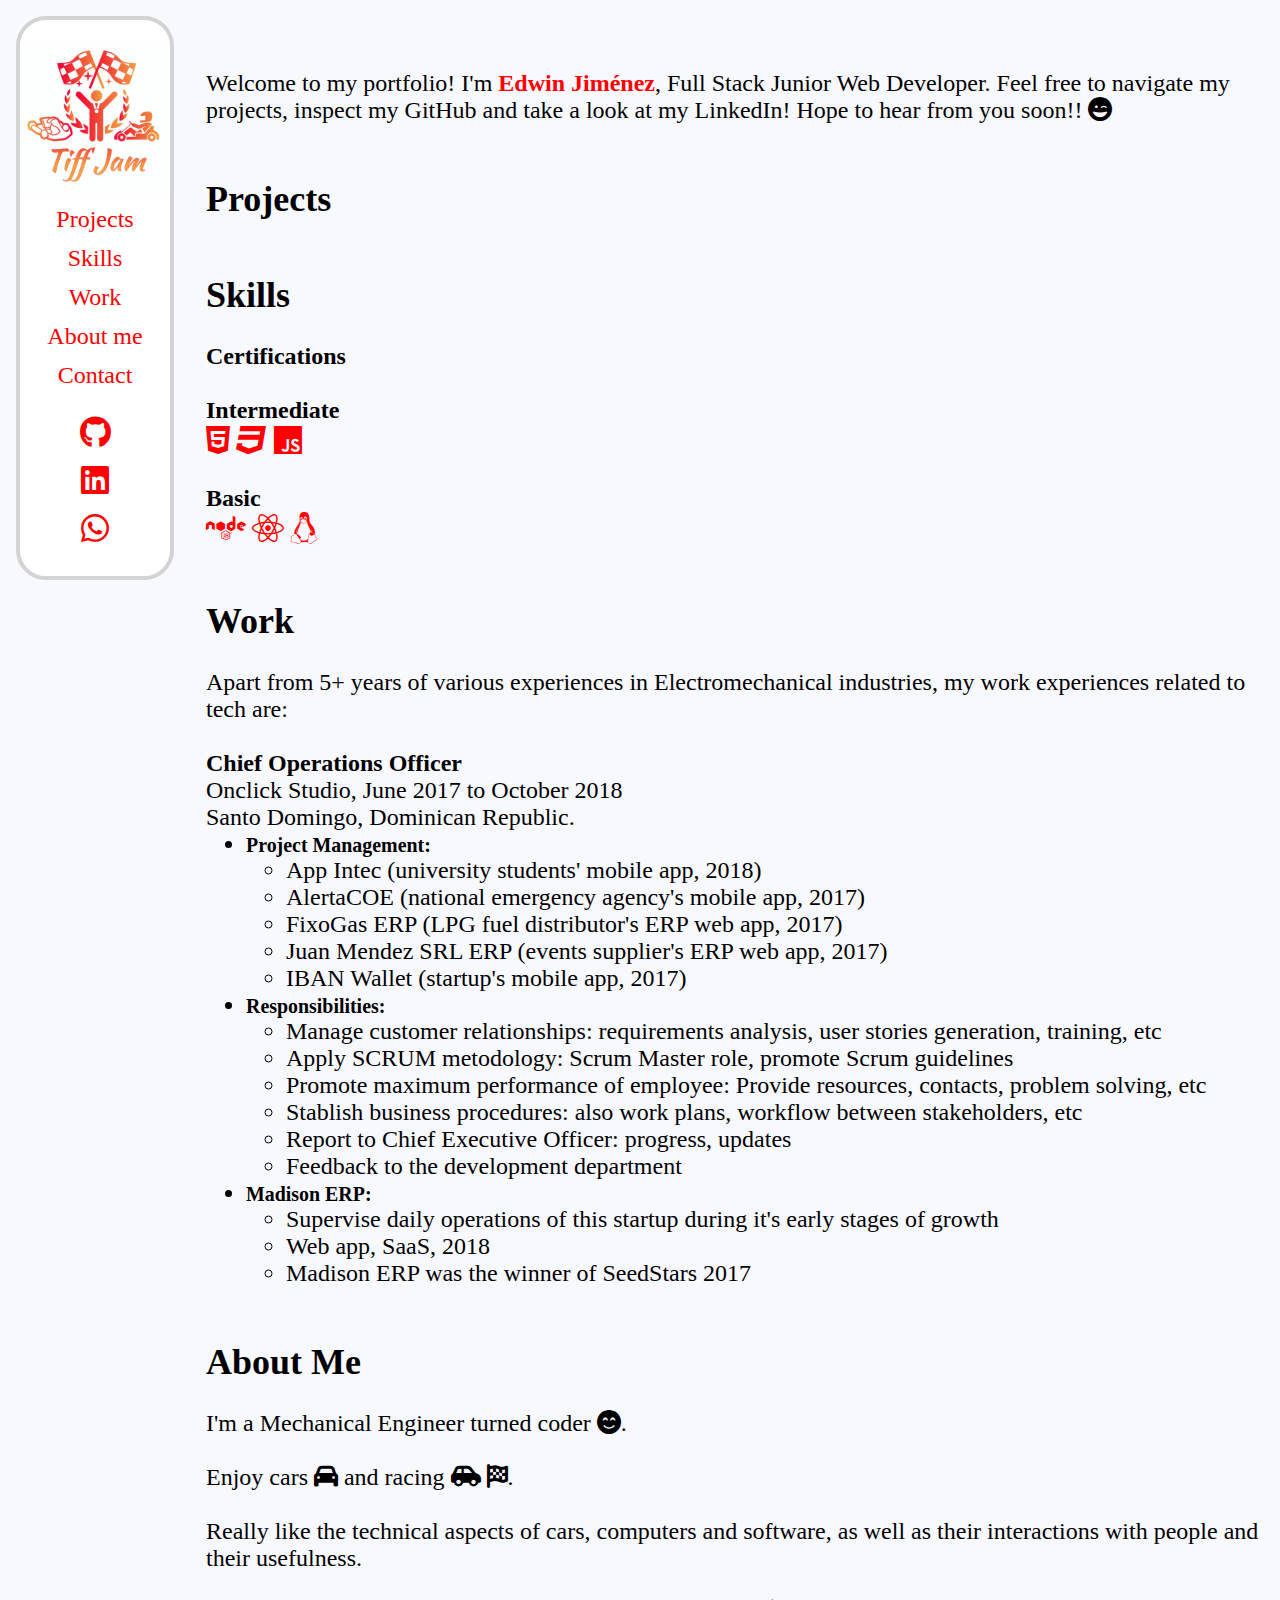
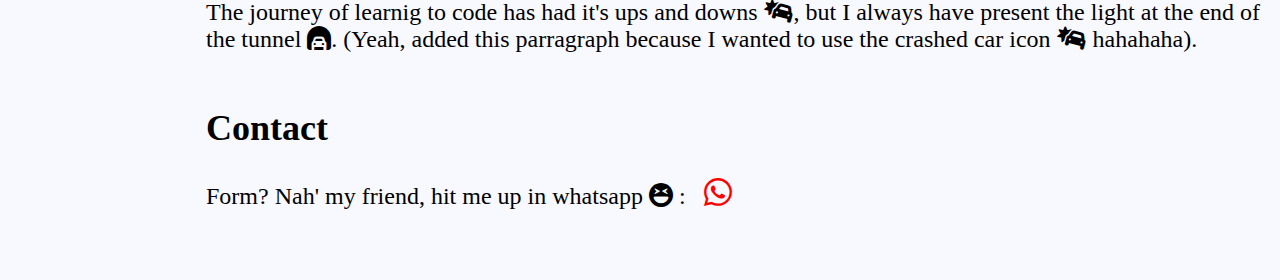
==== commit 380bb37d: "content adjustment" ====
--- a/index.html
+++ b/index.html
@@ -17,10 +17,10 @@
         alt="Tiff Jam Logo"
       />
       <div class="topics">
-        <a href="">
+        <a href="#projects">
           <p class="topics-item">Projects</p>
         </a>
-        <a href="">
+        <a href="#skills">
           <p class="topics-item">Skills</p>
         </a>
         <a href="#work"> <p class="topics-item">Work</p></a>
@@ -56,13 +56,16 @@
         <br>
       <div id="welcome">
         Welcome to my portfolio! I'm
-        <span class="red-bold">Edwin Jiménez</span>, Full Stack Web Developer.
+        <span class="red-bold">Edwin Jiménez</span>, Full Stack Junior Web Developer.
         Feel free to navigate my projects, inspect my GitHub and take a look at
         my LinkedIn! Hope to hear from you soon!!
         <i class="fa-solid fa-face-grin-wink"></i>
       </div>
 
-      <div class="projects"></div>
+      <br>
+      <br>
+      <div id="projects"></div>
+      <h2>Projects</h2>
 
       <br>
       <br>
@@ -72,7 +75,7 @@
       <h4>Certifications</h4>
 
 <br>
-      <h4>Advanced</h4>
+      <h4>Intermediate</h4>
 
       <i class="fa-brands fa-html5 red"></i>
 
@@ -82,13 +85,14 @@
 
       <br>
       <br>
-      <h4>Intermediate</h4>
+      <h4>Basic</h4>
       <i class="fa-brands fa-node red"></i>
       <i class="fa-brands fa-react red"></i>
       <i class="fa-brands fa-linux red"></i>
 
       <br />
       <br />
+      <br>
       <div id="work"></div>
       <h2>Work</h2>
       <br />
--- a/assets/styles.css
+++ b/assets/styles.css
@@ -7,7 +7,7 @@
     /* min-width: 500px; */
     display: flex;
     background-color: ghostwhite;
-    overflow-x: hidden;
+    /* overflow-x: hidden; */
 }
 
 .sidebar {
@@ -20,7 +20,7 @@
     margin: 1rem;
     z-index: 1;
     top: 1rem;
-    left: 0;
+    /* left: 1rem; */
     height: 100%;
     position:sticky;
 
@@ -63,7 +63,7 @@
 
 .main {
     margin: 1rem;
-    min-width: 300px;
+    min-width: 700px;
     font-size: x-large;
 }
 
@@ -74,4 +74,5 @@
 
 .red {
     color: red;
+    font-size: xx-large;
 }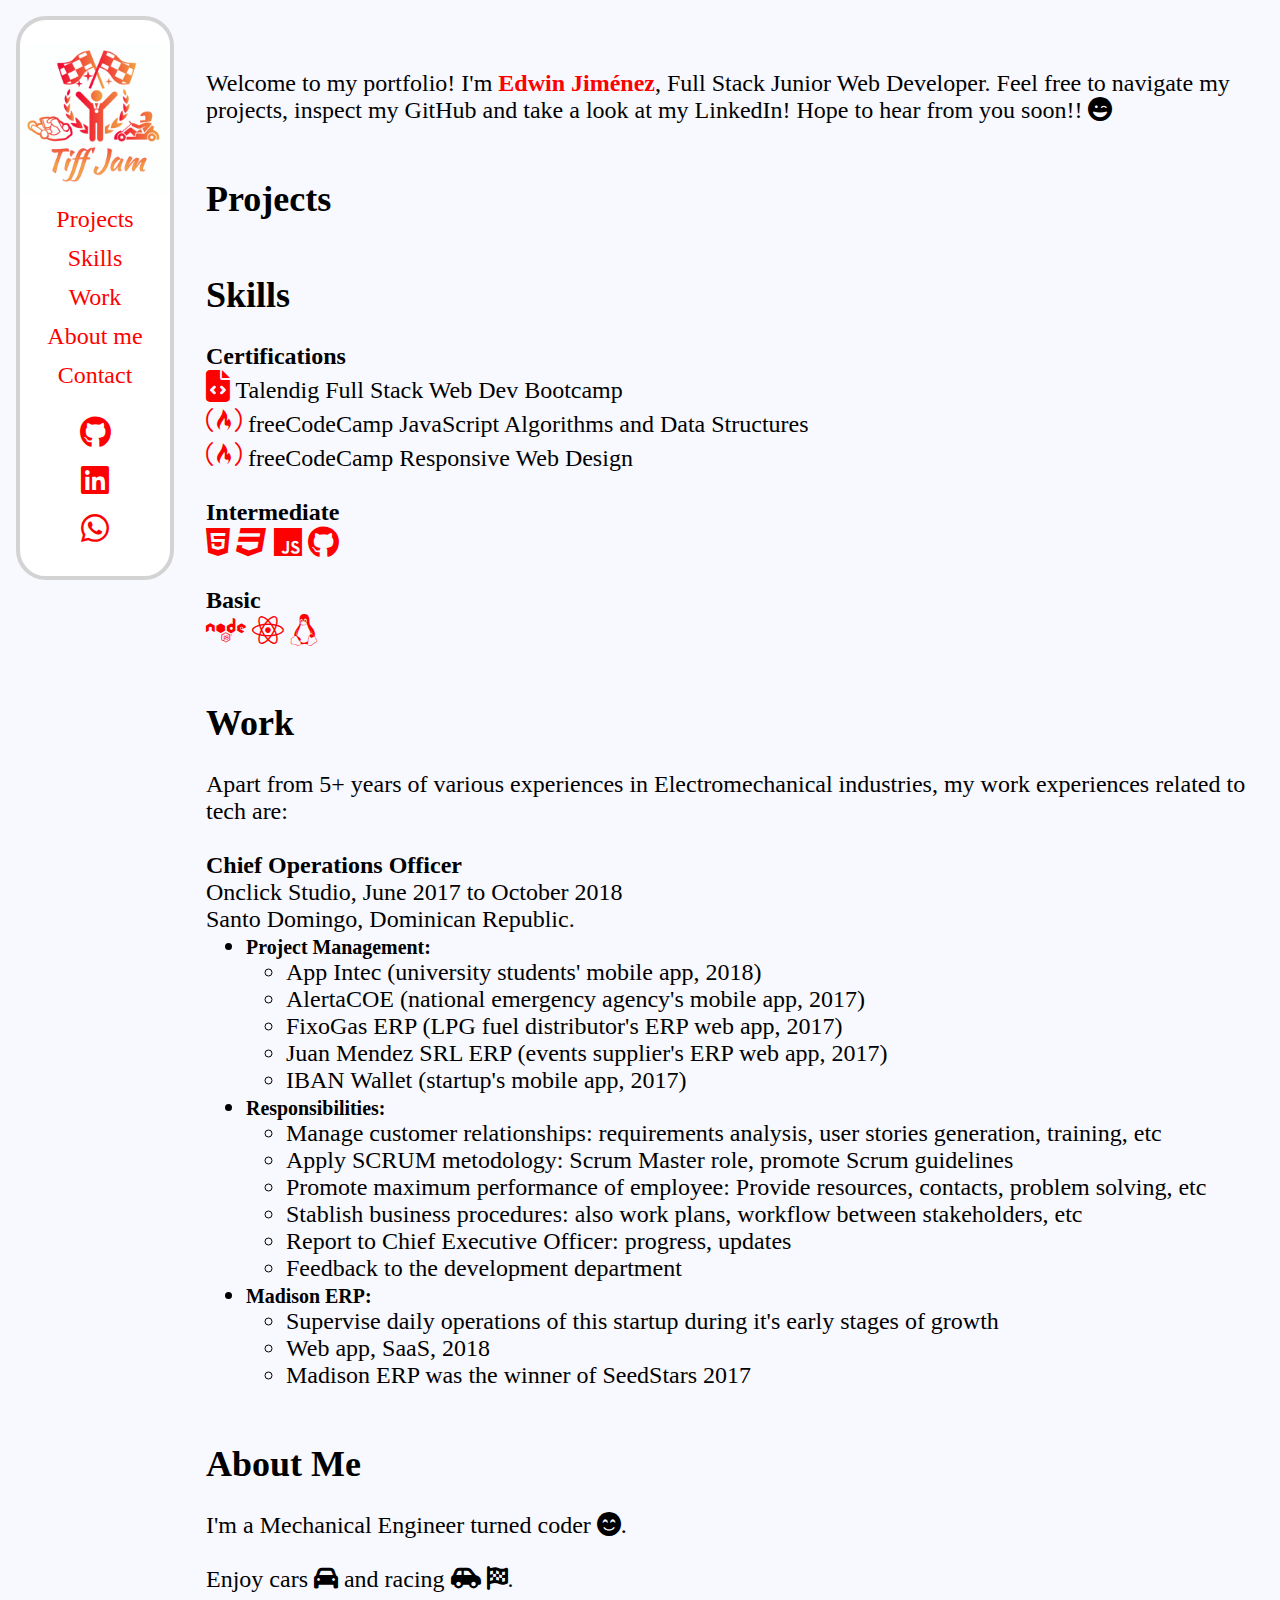
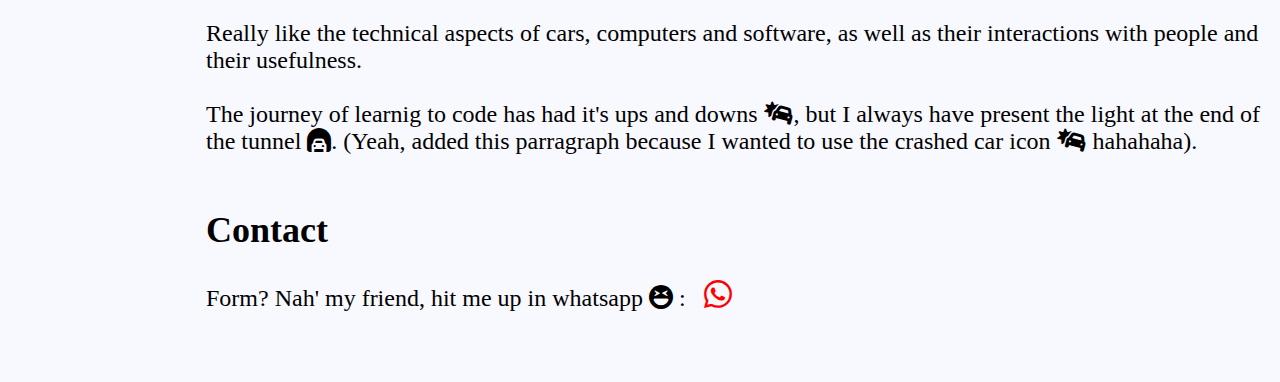
==== commit c4c8a8a0: "Added certifications subtitle." ====
--- a/index.html
+++ b/index.html
@@ -73,6 +73,9 @@
       <h2>Skills</h2>
       <br>
       <h4>Certifications</h4>
+      <p><i class="fa-solid fa-file-code red"></i> Talendig Full Stack Web Dev Bootcamp</p>
+      <p><i class="fa-brands fa-free-code-camp red"></i> freeCodeCamp JavaScript Algorithms and Data Structures</p>
+      <p><i class="fa-brands fa-free-code-camp red"></i> freeCodeCamp Responsive Web Design</p>
 
 <br>
       <h4>Intermediate</h4>
@@ -82,6 +85,8 @@
       <i class="fa-brands fa-css3 red"></i>
 
       <i class="fa-brands fa-js red"></i>
+
+      <i class="fa-brands fa-github red"></i>
 
       <br>
       <br>
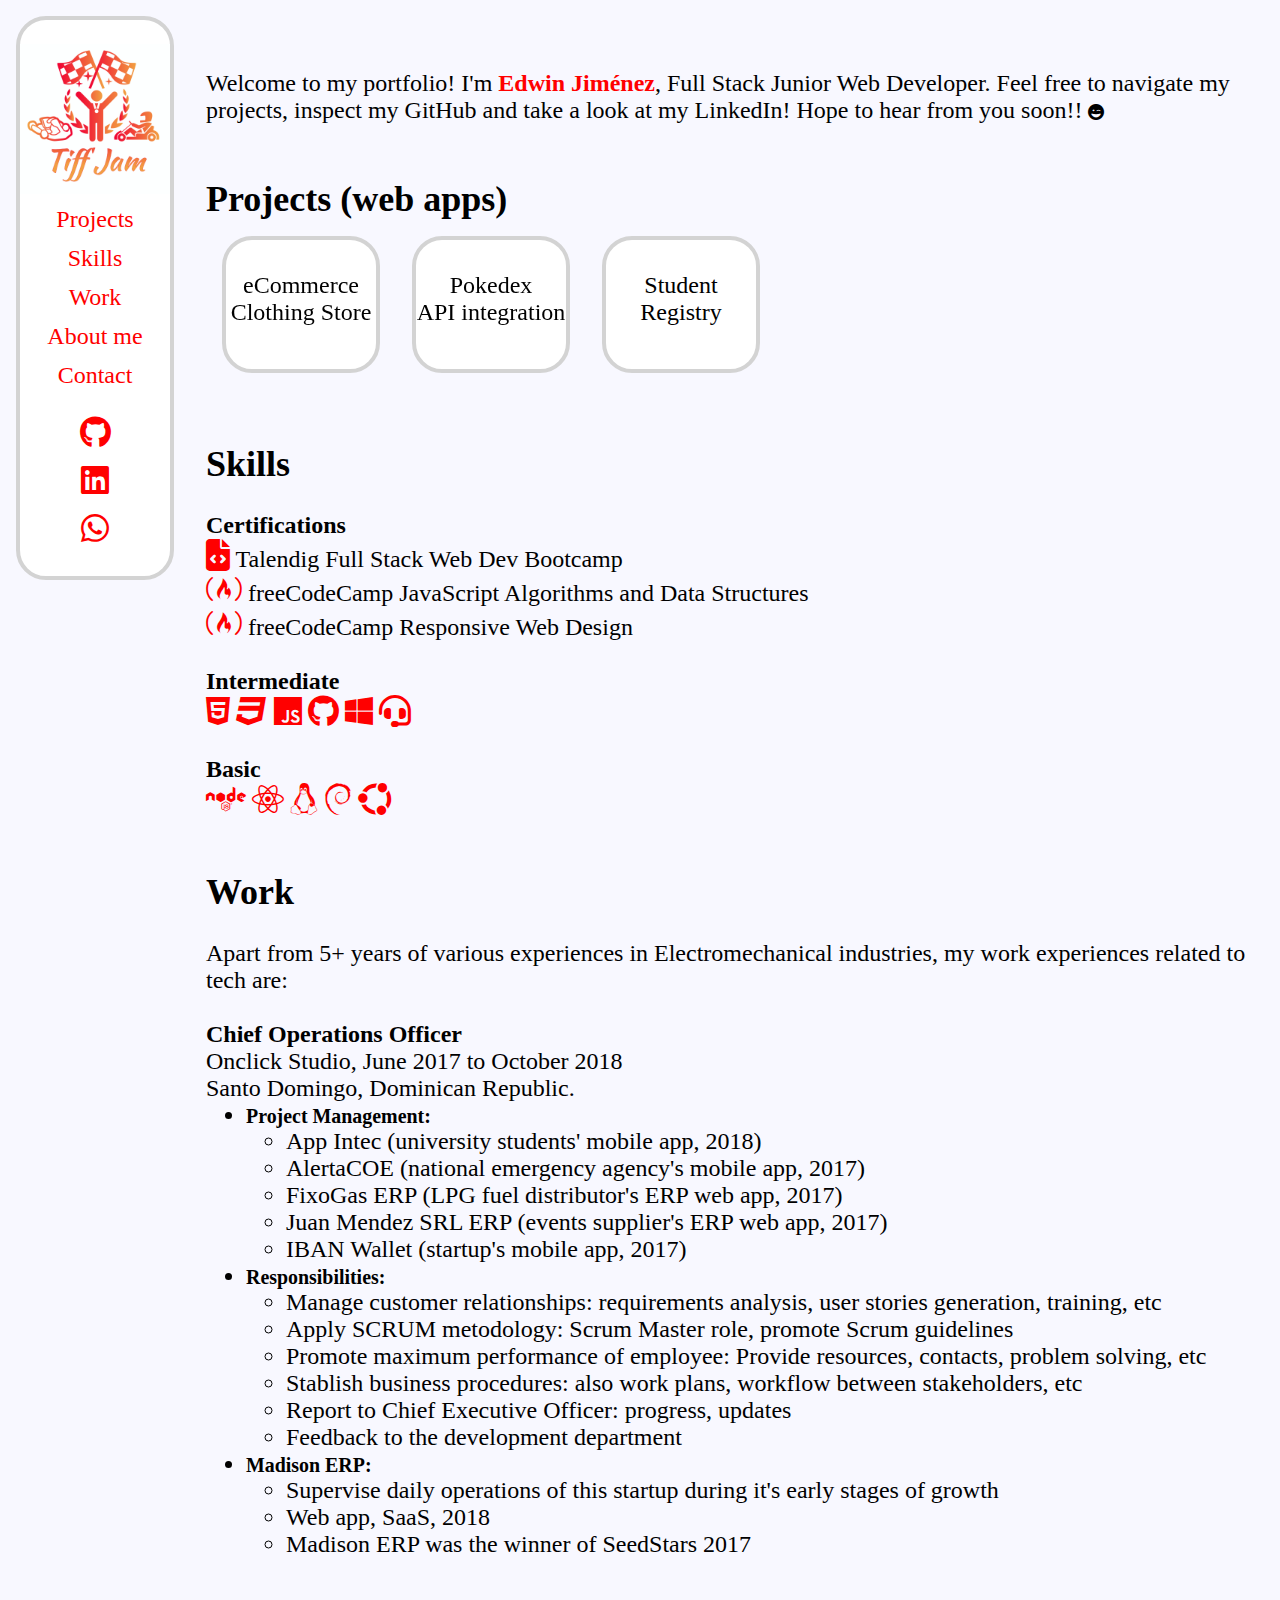
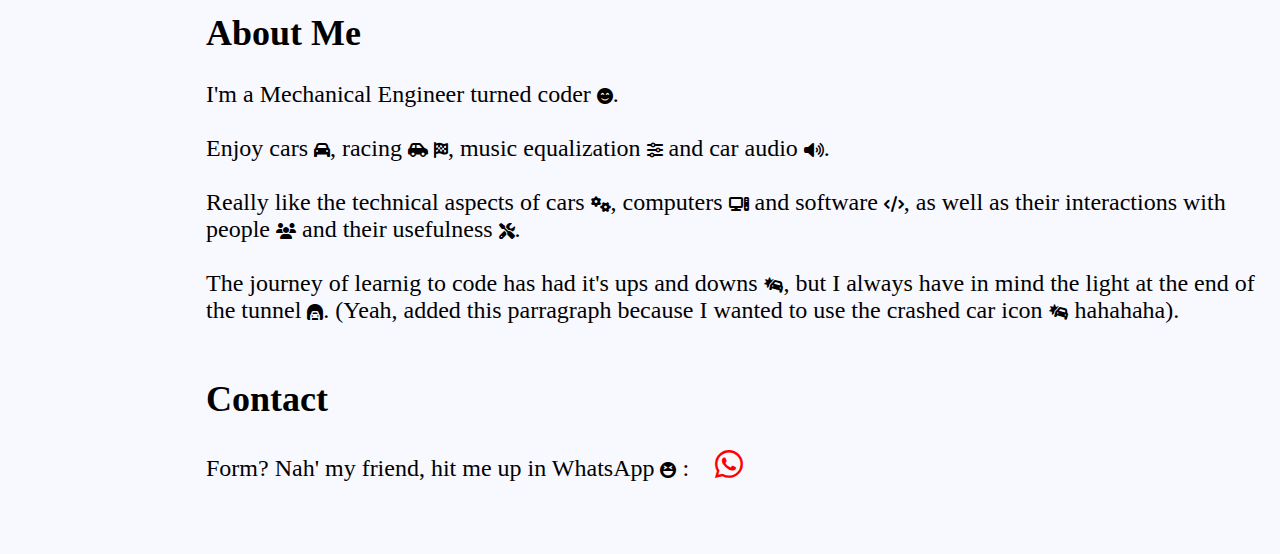
==== commit a19459a2: "Adjustments of icons and start of projects cards." ====
--- a/index.html
+++ b/index.html
@@ -34,21 +34,21 @@
         target="_blank"
         rel="noopener noreferrer"
       >
-        <i class="fa-brands fa-github"></i>
+      <span class="fa-brands fa-github" role="img" aria-label="GitHub"></span>
       </a>
       <a
         href="https://do.linkedin.com/in/ingedwinjimenez"
         target="_blank"
         rel="noopener noreferrer"
       >
-        <i class="fa-brands fa-linkedin"></i>
+        <span class="fa-brands fa-linkedin" role="img" aria-label="LinkedIn"></span>
       </a>
       <a
         href="https://wa.me/18098123753"
         target="_blank"
         rel="noopener noreferrer"
       >
-        <i class="fa-brands fa-whatsapp"></i>
+        <span class="fa-brands fa-whatsapp" role="img" aria-label="WhatsApp"></span>
       </a>
     </div>
     <div class="main">
@@ -65,35 +65,60 @@
       <br>
       <br>
       <div id="projects"></div>
-      <h2>Projects</h2>
-
+      <h2>Projects (web apps)</h2>
+      <div class="projects-container">
+        <div class="project-card">
+          <div class="topics">
+            <p class="topics-item">eCommerce <br>Clothing Store</p>
+          </div>
+        </div>
+
+        <div class="project-card">
+          <div class="topics">
+            <p class="topics-item">Pokedex <br>API integration</p>
+          </div>
+        </div>
+
+
+        <div class="project-card">
+          <div class="topics">
+            <p class="topics-item">Student Registry</p>
+          </div>
+        </div>
+
+      </div>
+        
       <br>
       <br>
       <div id="skills"></div>
       <h2>Skills</h2>
       <br>
       <h4>Certifications</h4>
-      <p><i class="fa-solid fa-file-code red"></i> Talendig Full Stack Web Dev Bootcamp</p>
-      <p><i class="fa-brands fa-free-code-camp red"></i> freeCodeCamp JavaScript Algorithms and Data Structures</p>
-      <p><i class="fa-brands fa-free-code-camp red"></i> freeCodeCamp Responsive Web Design</p>
+      <p><span class="fa-solid fa-file-code icon-color" role="img" aria-label="Talendig"></span> Talendig Full Stack Web Dev Bootcamp</p>
+      <p><i class="fa-brands fa-free-code-camp icon-color"></i> freeCodeCamp JavaScript Algorithms and Data Structures</p>
+      <p><i class="fa-brands fa-free-code-camp icon-color"></i> freeCodeCamp Responsive Web Design</p>
 
 <br>
       <h4>Intermediate</h4>
 
-      <i class="fa-brands fa-html5 red"></i>
-
-      <i class="fa-brands fa-css3 red"></i>
-
-      <i class="fa-brands fa-js red"></i>
-
-      <i class="fa-brands fa-github red"></i>
+      <i class="fa-brands fa-html5 icon-color"></i>
+
+      <i class="fa-brands fa-css3 icon-color"></i>
+
+      <i class="fa-brands fa-js icon-color"></i>
+
+      <span class="fa-brands fa-github icon-color"></span>
+      <span class="fa-brands fa-windows icon-color" role="img" aria-label="Windows" title="Windows"></span>
+      <span class="fa-solid fa-headset icon-color" role="img" aria-label="Technical Support" title="Technical Support"></span>
 
       <br>
       <br>
       <h4>Basic</h4>
-      <i class="fa-brands fa-node red"></i>
-      <i class="fa-brands fa-react red"></i>
-      <i class="fa-brands fa-linux red"></i>
+      <span class="fa-brands fa-node icon-color" role="img" aria-label="NodeJS" title="Node.js"></span>
+      <span class="fa-brands fa-react icon-color" role="img" aria-label="React" title="React"></span>
+      <span class="fa-brands fa-linux icon-color" role="img" aria-label="Linux" title="Linux"></span>
+      <span class="fa-brands fa-debian icon-color" role="img" aria-label="Linux" title="Debian"></span>
+      <span class="fa-brands fa-ubuntu icon-color" role="img" aria-label="Linux" title="Ubuntu"></span>
 
       <br />
       <br />
@@ -153,17 +178,19 @@
         <i class="fa-solid fa-face-smile-beam"></i>.
         <br />
         <br />
-        Enjoy cars <i class="fa-solid fa-car"></i> and racing
+        Enjoy cars <i class="fa-solid fa-car"></i>, racing
         <i class="fa-solid fa-car-side"></i>
-        <i class="fa-solid fa-flag-checkered"></i>.
-        <br />
-        <br />
-        Really like the technical aspects of cars, computers and software, as
-        well as their interactions with people and their usefulness.
+        <i class="fa-solid fa-flag-checkered"></i>, music equalization <span class="fa-solid fa-sliders"></span> and car audio <span class="fa-solid fa-volume-high"></span>.
+        <br />
+        <br />
+        Really like the technical aspects of cars
+        <span class="fa-solid fa-gears"></span>, computers <span class="fa-solid fa-computer"></span> and software
+        <i class="fa-solid fa-code"></i>, as well as their interactions with people <span class="fa-solid fa-users"></span>
+        and their usefulness <span class="fa-solid fa-screwdriver-wrench"></span>.
         <br />
         <br />
         The journey of learnig to code has had it's ups and downs
-        <i class="fa-solid fa-car-burst"></i>, but I always have present the
+        <i class="fa-solid fa-car-burst"></i>, but I always have in mind the
         light at the end of the tunnel <i class="fa-solid fa-car-tunnel"></i>.
         (Yeah, added this parragraph because I wanted to use the crashed car
         icon <i class="fa-solid fa-car-burst"></i> hahahaha).
@@ -176,10 +203,16 @@
       <h2>Contact</h2>
       <br />
       <p>
-        Form? Nah' my friend, hit me up in whatsapp
-        <i class="fa-solid fa-face-laugh-squint"></i> : &nbsp;
-        <a href="https://wa.me/18098123753">
-          <i class="fa-brands fa-whatsapp red"></i>
+        Form? Nah' my friend, hit me up in WhatsApp
+        <span class="fa-solid fa-face-laugh-squint" role="img" aria-label="Laugh"></span> :
+        <a  
+        href="https://wa.me/18098123753" 
+        target="_blank"
+        rel="noopener noreferrer"
+        >
+        <span class="icon-background">
+          <span class="fa-brands fa-whatsapp icon-color" role="img" aria-label="WhatsApp"></span>
+        </span>
         </a>
       </p>
       <br>
--- a/assets/styles.css
+++ b/assets/styles.css
@@ -1,3 +1,10 @@
+:root {
+    --bg-main-color: ghostwhite;
+    --bg-secondary-color: white;
+    --color-border: lightgrey;
+    --color-primary: red;
+  }
+
 
 *{
 margin: 0;
@@ -6,15 +13,15 @@
 body {
     /* min-width: 500px; */
     display: flex;
-    background-color: ghostwhite;
+    background-color: var(--bg-main-color);
     /* overflow-x: hidden; */
 }
 
 .sidebar {
-    background-color: white;
+    background-color: var(--bg-secondary-color);
     width: 150px;
     text-align: center;
-    border: 4px solid lightgrey;
+    border: 4px solid var(--color-border);
     border-radius: 30px;
     padding: 1.5rem 0;
     margin: 1rem;
@@ -28,12 +35,12 @@
 
 .sidebar a {
     text-decoration: none;
-    color: red;
+    color: var(--color-primary);
     font-size: x-large;
 }
 
 .sidebar p:hover {
-    background-color: lightgray;
+    background-color: var(--color-border);
 }
 
 .sidebar-logo {
@@ -49,16 +56,16 @@
     margin-bottom: 0.75rem;
 }
 
-.sidebar i {
+.sidebar span{
     width: 100%;
     text-align: center;
     margin: 0.5rem 0;
     font-size: xx-large;
-    color: red;
+    color: var(--color-primary);
 }
 
-.sidebar i:hover {
-    background-color: lightgrey;
+.sidebar span:hover {
+    background-color: var(--color-border);
 }
 
 .main {
@@ -67,12 +74,51 @@
     font-size: x-large;
 }
 
+
+.projects-container {
+display: flex;
+}
+
+.project-card {
+    background-color: var(--bg-secondary-color);
+    width: 150px;
+    text-align: center;
+    border: 4px solid var(--color-border);
+    border-radius: 30px;
+    padding: 1.5rem 0;
+    margin: 1rem;
+    z-index: 1;
+    top: 1rem;
+    /* left: 1rem; */
+    height: 100%;
+    position:sticky;
+
+}
+
 .red-bold{
     font-weight: bold;
-    color: red;
+    color: var(--color-primary);
 }
 
-.red {
-    color: red;
+.fa-solid {
+    font-size: medium;
+    }
+
+.icon-color {
+    /* "font-size" should be the same in both the icon and the background container/span */
+    color: var(--color-primary);
     font-size: xx-large;
-}+}
+
+.icon-background {
+    /* "font-size" should be the same in both the icon and the background container/span */
+    padding-left: 20px;
+    padding-right: 20px;
+    font-size: xx-large;
+    border-radius: 1rem;
+}
+
+.icon-background:hover {
+    background-color: var(--color-border);
+}
+
